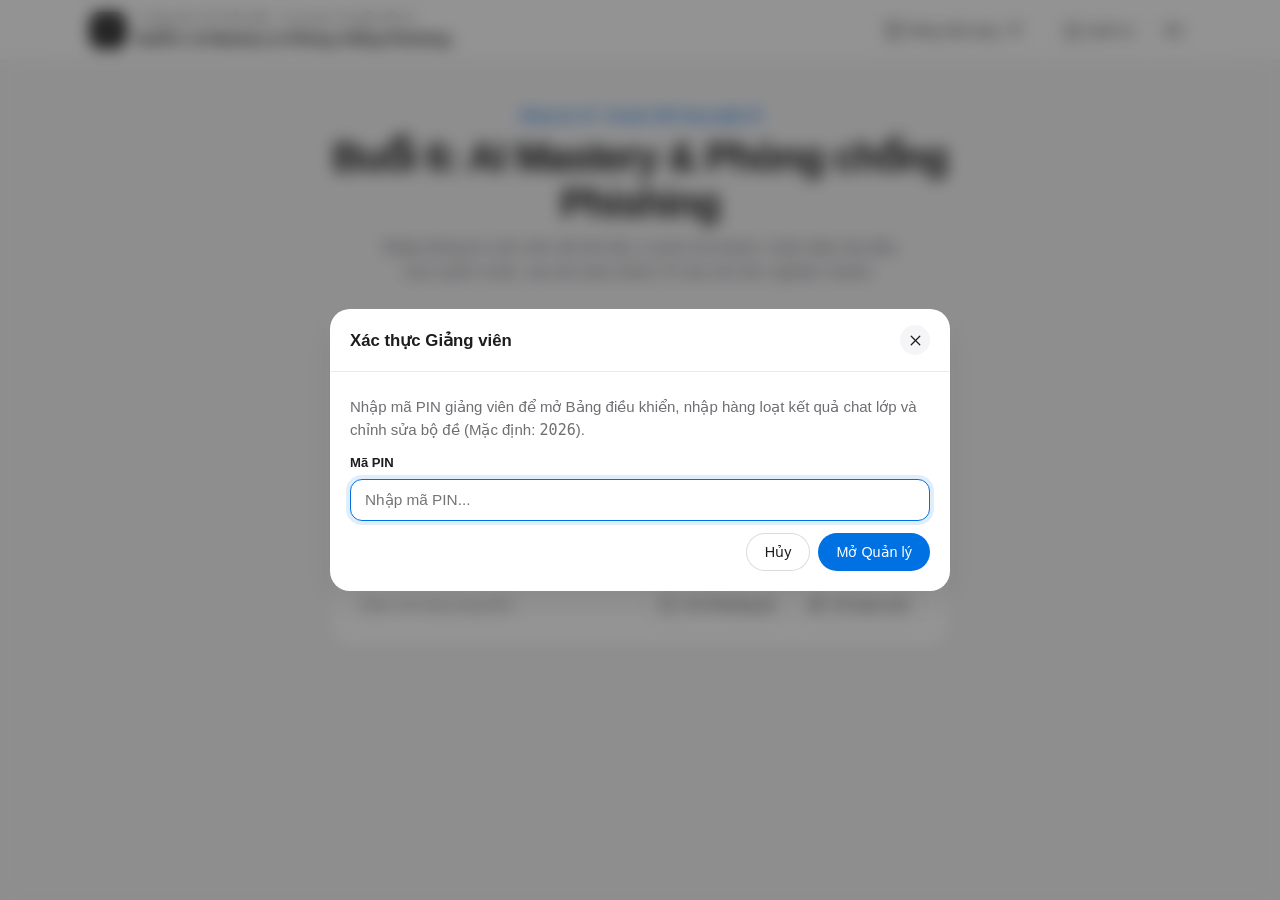
==== quanly.html @ cc9aa919 "Hide student teacher button, add private quanly.html portal, and upgrade ultra-realistic Gmail/Zalo/" ====
<!DOCTYPE html>
<html lang="vi">
<head>
  <meta charset="UTF-8" />
  <meta name="viewport" content="width=device-width, initial-scale=1.0" />
  <meta name="robots" content="noindex, nofollow" />
  <title>Cổng Giảng Viên · Quản lý Buổi 6 | TDMU</title>
  <link rel="stylesheet" href="./styles.css" />
</head>
<body>
  <canvas id="confettiCanvas" aria-hidden="true"></canvas>
  <div id="toastContainer" class="toast-container" aria-live="polite"></div>

  <!-- RED ALERT BREACH OVERLAY (Triggered on Phishing trap click) -->
  <div id="breachOverlay" class="breach-overlay hidden" role="dialog" aria-modal="true" aria-labelledby="breachRiskTitle">
    <div class="breach-modal">
      <div class="breach-safety-banner">
        <svg class="svg-icon" viewBox="0 0 24 24" fill="none" stroke="currentColor"><path d="M12 22s8-4 8-10V5l-8-3-8 3v7c0 6 8 10 8 10z"/><path d="M9 12l2 2 4-4"/></svg>
        <span>MÔ PHỎNG GIÁO DỤC AN TOÀN — KHÔNG CÓ DỮ LIỆU THẬT BỊ GỬI ĐI</span>
      </div>
      <div class="breach-header">
        <div class="breach-siren-icon">
          <svg viewBox="0 0 24 24" fill="none" stroke="currentColor" stroke-width="2" stroke-linecap="round" stroke-linejoin="round"><path d="M10.29 3.86L1.82 18a2 2 0 0 0 1.71 3h16.94a2 2 0 0 0 1.71-3L13.71 3.86a2 2 0 0 0-3.42 0z"/><line x1="12" y1="9" x2="12" y2="13"/><line x1="12" y1="17" x2="12.01" y2="17"/></svg>
        </div>
        <div>
          <div class="breach-kicker">CẢNH BÁO BẢO MẬT · PHISHING DETECTED</div>
          <h2 id="breachRiskTitle">Bạn vừa bấm vào liên kết / tệp độc hại</h2>
        </div>
      </div>

      <div class="breach-url-box">
        <span class="breach-url-label">Đích kết nối thực tế:</span>
        <code id="breachFakeUrl">http://unknown-phish.xyz</code>
      </div>

      <div class="breach-sim-terminal">
        <div class="terminal-title">Mô phỏng dữ liệu có nguy cơ bị lộ:</div>
        <ul id="breachStolenList" class="stolen-list"></ul>
      </div>

      <div class="breach-detail-box">
        <strong>Rủi ro thực tế nếu xảy ra ngoài đời</strong>
        <p id="breachRiskDetail"></p>
      </div>

      <div class="breach-footer">
        <span class="breach-score-badge">Điểm tình huống này: <strong>0đ</strong></span>
        <button type="button" class="btn btn-light-danger btn-lg" id="btnCloseBreachToAnalysis">
          <span>Xem phân tích 6 dấu hiệu A–F</span>
          <svg class="svg-icon" viewBox="0 0 24 24" fill="none" stroke="currentColor"><line x1="5" y1="12" x2="19" y2="12"/><polyline points="12 5 19 12 12 19"/></svg>
        </button>
      </div>
    </div>
  </div>

  <!-- APPLE FROSTED GLASS TOPBAR -->
  <header class="topbar">
    <div class="topbar-inner">
      <div class="brand" id="btnBrandHome" role="button" tabindex="0" title="Về trang chủ">
        <div class="brand-icon">
          <svg viewBox="0 0 24 24" fill="none" stroke="currentColor" stroke-width="1.8" stroke-linecap="round" stroke-linejoin="round" aria-hidden="true">
            <path d="M12 22s8-4 8-10V5l-8-3-8 3v7c0 6 8 10 8 10z"/>
            <path d="M9 12l2 2 4-4"/>
          </svg>
        </div>
        <div>
          <div class="brand-school" id="headerSchool">ĐH Thủ Dầu Một · Trung tâm Chuyển đổi số</div>
          <div class="brand-title" id="headerSession">Buổi 6 · AI Mastery &amp; Phishing</div>
        </div>
      </div>

      <div class="topbar-actions">
        <button type="button" class="btn-top hidden" id="btnBackHome">
          <svg class="svg-icon" viewBox="0 0 24 24" fill="none" stroke="currentColor"><path d="M3 9l9-7 9 7v11a2 2 0 0 1-2 2H5a2 2 0 0 1-2-2z"/><polyline points="9 22 9 12 15 12 15 22"/></svg>
          <span>Trang chủ</span>
        </button>
        <button type="button" class="btn-top" id="btnNavLeaderboard">
          <svg class="svg-icon" viewBox="0 0 24 24" fill="none" stroke="currentColor"><path d="M6 9H4.5a2.5 2.5 0 0 1 0-5H6"/><path d="M18 9h1.5a2.5 2.5 0 0 0 0-5H18"/><path d="M4 22h16"/><path d="M10 14.66V17c0 .55-.47.98-.97 1.21C7.85 18.75 7 20.24 7 22"/><path d="M14 14.66V17c0 .55.47.98.97 1.21C16.15 18.75 17 20.24 17 22"/><path d="M18 2H6v7a6 6 0 0 0 12 0V2Z"/></svg>
          <span>Bảng xếp hạng</span>
          <span class="pill-count" id="topLeaderboardCount">0</span>
        </button>
        <button type="button" class="btn-top" id="btnOpenTeacherGate" title="Mở xác thực Giảng viên">
          <svg class="svg-icon" viewBox="0 0 24 24" fill="none" stroke="currentColor"><rect x="3" y="11" width="18" height="11" rx="2" ry="2"/><path d="M7 11V7a5 5 0 0 1 10 0v4"/></svg>
          <span>Quản lý</span>
        </button>
        <button type="button" class="btn-top-icon" id="btnToggleMute" title="Bật / Tắt âm thanh" aria-label="Âm thanh">
          <svg id="iconSoundOn" class="svg-icon" viewBox="0 0 24 24" fill="none" stroke="currentColor"><polygon points="11 5 6 9 2 9 2 15 6 15 11 19 11 5"/><path d="M15.54 8.46a5 5 0 0 1 0 7.07"/><path d="M19.07 4.93a10 10 0 0 1 0 14.14"/></svg>
          <svg id="iconSoundOff" class="svg-icon hidden" viewBox="0 0 24 24" fill="none" stroke="currentColor"><polygon points="11 5 6 9 2 9 2 15 6 15 11 19 11 5"/><line x1="23" y1="9" x2="17" y2="15"/><line x1="17" y1="9" x2="23" y2="15"/></svg>
        </button>
      </div>
    </div>
  </header>

  <main class="main-wrap">
    <!-- VIEW 1: MINIMALIST STUDENT ENTRY -->
    <section id="view-entry" class="view-section active">
      <div class="entry-shell">
        <div class="entry-hero">
          <div class="entry-kicker" id="entryCourseBadge">Năng lực số · Chuyên đề Công nghệ số</div>
          <h1 id="entrySessionTitle">Phishing Lab &amp; Quiz Buổi 6</h1>
          <p class="entry-sub">
            Nhập thông tin sinh viên để bắt đầu 2 phần thử thách: nhận diện lừa đảo trực tuyến trước, sau đó hoàn thành 10 câu hỏi trắc nghiệm nhanh.
          </p>
          <div id="syncStatusPill" class="sync-pill hidden"></div>
        </div>

        <div class="card entry-card">
          <div class="form-row-entry">
            <div class="form-group">
              <label for="inputPlayerName">Họ và Tên <span class="req">*</span></label>
              <input type="text" id="inputPlayerName" class="input-apple" placeholder="Nguyễn Văn An" maxlength="60" autocomplete="name" />
            </div>
            <div class="form-group">
              <label for="inputPlayerMssv">Mã số sinh viên (MSSV) <span class="req">*</span></label>
              <input type="text" id="inputPlayerMssv" class="input-apple" placeholder="2224802010001" maxlength="30" />
            </div>
          </div>

          <div class="stage-preview-row">
            <div class="stage-chip">
              <span class="stage-num">1</span>
              <div>
                <strong>Phần 1 · Phishing Simulator</strong>
                <span class="muted-inline"><span id="countComboPhish">6</span> tình huống thực tế</span>
              </div>
            </div>
            <svg class="svg-icon stage-arrow" viewBox="0 0 24 24" fill="none" stroke="currentColor"><line x1="5" y1="12" x2="19" y2="12"/><polyline points="12 5 19 12 12 19"/></svg>
            <div class="stage-chip">
              <span class="stage-num">2</span>
              <div>
                <strong>Phần 2 · Quiz Nhanh</strong>
                <span class="muted-inline"><span id="countComboQuiz">10</span> câu hỏi Buổi 6</span>
              </div>
            </div>
          </div>

          <button type="button" class="btn btn-primary btn-block-xl" data-start-mode="combo" id="btnStartChallenge">
            <span>Bắt đầu thử thách (Phần 1: Phishing → Phần 2: Quiz)</span>
            <svg class="svg-icon" viewBox="0 0 24 24" fill="none" stroke="currentColor"><line x1="5" y1="12" x2="19" y2="12"/><polyline points="12 5 19 12 12 19"/></svg>
          </button>

          <div class="entry-secondary-modes">
            <span class="sec-label">Hoặc chơi riêng từng phần:</span>
            <div class="sec-btns">
              <button type="button" class="btn-ghost-pill" data-start-mode="phishing">
                <svg class="svg-icon" viewBox="0 0 24 24" fill="none" stroke="currentColor"><path d="M12 22s8-4 8-10V5l-8-3-8 3v7c0 6 8 10 8 10z"/></svg>
                <span>Chỉ Phishing (<span id="countOnlyPhish">6</span>)</span>
              </button>
              <button type="button" class="btn-ghost-pill" data-start-mode="quiz">
                <svg class="svg-icon" viewBox="0 0 24 24" fill="none" stroke="currentColor"><polygon points="13 2 3 14 12 14 11 22 21 10 12 10 13 2"/></svg>
                <span>Chỉ Quiz (<span id="countOnlyQuiz">10</span>)</span>
              </button>
            </div>
          </div>
        </div>
      </div>
    </section>

    <!-- VIEW 2: PHISHING SIMULATOR (STAGE 1) -->
    <section id="view-phishing" class="view-section">
      <div class="hud-bar card">
        <div class="hud-player">
          <span class="hud-avatar hud-avatar-dark" id="phishAvatar">A</span>
          <div>
            <div class="hud-name" id="phishPlayerLabel">Sinh viên</div>
            <div class="hud-sub" id="phishCaseTitle">Phần 1 · Phishing Simulator</div>
          </div>
        </div>
        <div class="hud-metrics">
          <div class="metric-pill">
            <span class="metric-label">Tình huống</span>
            <strong id="phishProgressLabel">1 / 6</strong>
          </div>
          <div class="metric-pill">
            <span class="metric-label">Mức độ</span>
            <strong id="phishDiffLabel">Trung bình</strong>
          </div>
          <div class="metric-pill metric-accent">
            <span class="metric-label">Điểm Phishing</span>
            <strong id="phishTotalScoreLabel">0</strong>
          </div>
        </div>
      </div>

      <div class="phish-grid">
        <div class="phish-sim-column">
          <div class="sim-hint-bar">
            <svg class="svg-icon" viewBox="0 0 24 24" fill="none" stroke="currentColor"><circle cx="12" cy="12" r="10"/><line x1="12" y1="16" x2="12" y2="12"/><line x1="12" y1="8" x2="12.01" y2="8"/></svg>
            <span>Kiểm tra kỹ người gửi, nội dung, tệp đính kèm và đường dẫn trước khi quyết định. Bấm nhầm bẫy sẽ kích hoạt cảnh báo ngay.</span>
          </div>

          <div class="sim-shell" id="phishSimShell">
            <!-- Realistic Email / Zalo / LMS rendered by JS (No URL Inspector) -->
          </div>

          <div class="phish-action-bar" id="phishActionBar">
            <button type="button" class="btn btn-safe btn-lg" id="btnPhishTrust">
              <svg class="svg-icon" viewBox="0 0 24 24" fill="none" stroke="currentColor"><path d="M22 11.08V12a10 10 0 1 1-5.93-9.14"/><polyline points="22 4 12 14.01 9 11.01"/></svg>
              <span>An toàn — Tin tưởng</span>
            </button>
            <button type="button" class="btn btn-danger btn-lg" id="btnPhishBlock">
              <svg class="svg-icon" viewBox="0 0 24 24" fill="none" stroke="currentColor"><path d="M12 22s8-4 8-10V5l-8-3-8 3v7c0 6 8 10 8 10z"/><line x1="12" y1="8" x2="12" y2="12"/><line x1="12" y1="16" x2="12.01" y2="16"/></svg>
              <span>Chặn — Báo cáo Phishing</span>
            </button>
          </div>
        </div>

        <div class="phish-analysis-column">
          <div class="card" id="phishResultPanel">
            <div class="phish-waiting-box">
              <div class="waiting-icon-circle">
                <svg viewBox="0 0 24 24" fill="none" stroke="currentColor" stroke-width="1.8" stroke-linecap="round" stroke-linejoin="round"><circle cx="11" cy="11" r="8"/><line x1="21" y1="21" x2="16.65" y2="16.65"/></svg>
              </div>
              <h3>Quan sát kỹ trước khi chọn</h3>
              <p class="muted">
                Đánh giá theo 6 dấu hiệu <strong>A–F</strong>: người gửi, độ khẩn cấp, đường dẫn, tệp đính kèm và dữ liệu được yêu cầu.
              </p>
            </div>
          </div>
        </div>
      </div>
    </section>

    <!-- VIEW 2.5: STAGE TRANSITION (PHISHING -> QUIZ) -->
    <section id="view-transition" class="view-section">
      <div class="card transition-card">
        <div class="trans-icon-badge">
          <svg viewBox="0 0 24 24" fill="none" stroke="currentColor" stroke-width="1.8" stroke-linecap="round" stroke-linejoin="round"><path d="M22 11.08V12a10 10 0 1 1-5.93-9.14"/><polyline points="22 4 12 14.01 9 11.01"/></svg>
        </div>
        <div class="entry-kicker">Hoàn thành Phần 1</div>
        <h2>Phishing Simulator hoàn tất</h2>
        <p class="muted" id="transPhishSummary">Bạn đã hoàn thành 0/6 tình huống và ghi được 0 điểm.</p>
        <div class="trans-next-box">
          <strong>Chuẩn bị sang Phần 2 · Quiz Nhanh</strong>
          <p class="muted" style="margin:4px 0 0;">Gồm <span id="transQuizCount">10</span> câu hỏi về Buổi 6. Trả lời càng nhanh, điểm thưởng tốc độ càng cao.</p>
        </div>
        <button type="button" class="btn btn-primary btn-lg" id="btnStartQuizStage">
          <span>Bắt đầu Phần 2: Quiz Nhanh</span>
          <svg class="svg-icon" viewBox="0 0 24 24" fill="none" stroke="currentColor"><line x1="5" y1="12" x2="19" y2="12"/><polyline points="12 5 19 12 12 19"/></svg>
        </button>
      </div>
    </section>

    <!-- VIEW 3: QUIZ ARENA (STAGE 2) -->
    <section id="view-quiz" class="view-section">
      <div class="hud-bar card">
        <div class="hud-player">
          <span class="hud-avatar" id="quizAvatar">A</span>
          <div>
            <div class="hud-name" id="quizPlayerLabel">Sinh viên</div>
            <div class="hud-sub" id="quizCategoryLabel">Phần 2 · Quiz Buổi 6</div>
          </div>
        </div>
        <div class="hud-metrics">
          <div class="metric-pill">
            <span class="metric-label">Câu hỏi</span>
            <strong id="quizProgressLabel">1 / 10</strong>
          </div>
          <div class="metric-pill metric-streak">
            <span class="metric-label">Chuỗi đúng</span>
            <strong id="quizStreakLabel">0</strong>
          </div>
          <div class="metric-pill metric-accent">
            <span class="metric-label">Điểm Quiz</span>
            <strong id="quizScoreLabel">0</strong>
          </div>
        </div>
      </div>

      <div class="quiz-timer-track">
        <div class="quiz-timer-fill" id="quizTimerFill"></div>
      </div>
      <div class="quiz-timer-row">
        <span id="quizTimerStatus">Đang đếm ngược... (Tối đa +50đ tốc độ)</span>
        <strong id="quizTimerSec" class="quiz-sec-badge">20s</strong>
      </div>

      <div class="card quiz-question-card">
        <h2 id="quizQuestionText" class="quiz-question-text">Nội dung câu hỏi</h2>
        <div id="quizOptionsGrid" class="quiz-options-grid"></div>

        <div id="quizFeedbackBox" class="quiz-feedback-box hidden">
          <div class="feedback-head">
            <span id="quizFeedbackTitle">Kết quả</span>
            <span id="quizFeedbackPoints" class="badge-pts">+0đ</span>
          </div>
          <p id="quizFeedbackExplain"></p>
          <div class="feedback-actions">
            <button type="button" class="btn btn-primary btn-lg" id="btnQuizNext">
              <span>Câu tiếp theo</span>
            </button>
          </div>
        </div>
      </div>
    </section>

    <!-- VIEW 4: RESULT SUMMARY (SPLIT PHISHING & QUIZ) -->
    <section id="view-result" class="view-section">
      <div class="card result-card">
        <div class="result-badge-icon" id="resultCrown">
          <svg viewBox="0 0 24 24" fill="none" stroke="currentColor" stroke-width="1.8" stroke-linecap="round" stroke-linejoin="round"><path d="M6 9H4.5a2.5 2.5 0 0 1 0-5H6"/><path d="M18 9h1.5a2.5 2.5 0 0 0 0-5H18"/><path d="M4 22h16"/><path d="M10 14.66V17c0 .55-.47.98-.97 1.21C7.85 18.75 7 20.24 7 22"/><path d="M14 14.66V17c0 .55.47.98.97 1.21C16.15 18.75 17 20.24 17 22"/><path d="M18 2H6v7a6 6 0 0 0 12 0V2Z"/></svg>
        </div>
        <div class="result-rank-title" id="resultRankTitle">Hoàn thành thử thách</div>
        <h2 id="resultPlayerHeading">Nguyễn Văn A</h2>
        <p class="muted" id="resultPlayerSub">MSSV</p>

        <div class="result-stats-grid">
          <div class="res-stat">
            <span class="res-label">Phần 1 · Phishing</span>
            <strong id="resPhishScore">0</strong>
            <small id="resPhishDetail">0/0 tình huống chuẩn</small>
          </div>
          <div class="res-stat">
            <span class="res-label">Phần 2 · Quiz</span>
            <strong id="resQuizScore">0</strong>
            <small id="resQuizDetail">0/0 câu đúng</small>
          </div>
          <div class="res-stat res-stat-total">
            <span class="res-label">Tổng điểm</span>
            <strong id="resTotalScore">0</strong>
            <small id="resDuration">0s</small>
          </div>
        </div>

        <div class="result-share-box">
          <div class="share-head">
            <strong>Gửi kết quả cho Giảng viên (Meet / Zoom)</strong>
            <span id="resCloudSyncStatus" class="sync-badge">Đã lưu nội bộ</span>
          </div>
          <code id="resCopyString" class="copy-preview-code"></code>
          <div class="share-actions">
            <button type="button" class="btn btn-primary" id="btnCopyResultLine">
              <svg class="svg-icon" viewBox="0 0 24 24" fill="none" stroke="currentColor"><rect x="9" y="9" width="13" height="13" rx="2" ry="2"/><path d="M5 15H4a2 2 0 0 1-2-2V4a2 2 0 0 1 2-2h9a2 2 0 0 1 2 2v1"/></svg>
              <span>Copy kết quả gửi lớp</span>
            </button>
            <button type="button" class="btn btn-outline hidden" id="btnRetryCloudSync">
              <span>Gửi lại BXH Online</span>
            </button>
          </div>
        </div>

        <div class="result-nav-actions">
          <button type="button" class="btn btn-primary" id="btnResultToLeaderboard">Xem Bảng xếp hạng</button>
          <button type="button" class="btn btn-outline" id="btnResultPlayAgain">Chơi lại</button>
          <button type="button" class="btn btn-outline" id="btnResultHome">Trang chủ</button>
        </div>
      </div>
    </section>

    <!-- VIEW 5: LEADERBOARD (SEPARATED ALL / PHISHING / QUIZ) -->
    <section id="view-leaderboard" class="view-section">
      <div class="card lb-header-card">
        <div>
          <h2>Bảng Xếp Hạng Lớp Học</h2>
          <p class="muted" id="lbSortSubtitle">Tách bạch điểm Phishing và Quiz · Xếp theo điểm cao nhất rồi thời gian nhanh nhất</p>
        </div>
        <div class="lb-header-actions">
          <button type="button" class="btn btn-outline hidden" id="btnRefreshCloudLb">Tải BXH Online</button>
          <button type="button" class="btn btn-outline" id="btnCelebrateWinner">Vinh danh Top 1</button>
          <button type="button" class="btn btn-primary" id="btnLbPlayEntry">Chơi lượt mới</button>
        </div>
      </div>

      <!-- Apple Segmented Filter for Leaderboard -->
      <div class="lb-filter-bar">
        <div class="segmented-control" role="tablist" aria-label="Phân loại bảng xếp hạng">
          <button type="button" class="seg-btn active" data-lb-filter="all">Tổng hợp (Cả 2 phần)</button>
          <button type="button" class="seg-btn" data-lb-filter="phishing">Phần 1: Phishing</button>
          <button type="button" class="seg-btn" data-lb-filter="quiz">Phần 2: Quiz</button>
        </div>
      </div>

      <div id="podiumGrid" class="podium-grid"></div>

      <div class="card">
        <div class="table-wrap">
          <table class="lb-table">
            <thead>
              <tr>
                <th>Hạng</th>
                <th>Họ và Tên</th>
                <th>MSSV</th>
                <th>Chế độ</th>
                <th id="thLbPhish">Phần 1 · Phishing</th>
                <th id="thLbQuiz">Phần 2 · Quiz</th>
                <th>Thời gian</th>
                <th id="thLbTotal">Tổng điểm</th>
              </tr>
            </thead>
            <tbody id="leaderboardTableBody"></tbody>
          </table>
        </div>
      </div>
    </section>

    <!-- VIEW 6: TEACHER MANAGEMENT HUB (PIN GATED) -->
    <section id="view-teacher" class="view-section">
      <div class="card teacher-top-card">
        <div>
          <span class="badge-teacher">QUẢN LÝ GIẢNG VIÊN</span>
          <h2>Điều phối Lớp học, Bảng điểm &amp; Bộ đề</h2>
        </div>
        <div class="teacher-tabs-bar">
          <button type="button" class="t-tab active" data-t-tab="import">Dán Chat Meet/Zoom</button>
          <button type="button" class="t-tab" data-t-tab="scores">Bảng điểm (<span id="tScoreCount">0</span>)</button>
          <button type="button" class="t-tab" data-t-tab="cms">Bộ đề &amp; Cài đặt</button>
        </div>
      </div>

      <div id="tpanel-import" class="t-panel active">
        <div class="card">
          <h3>Nhập hàng loạt kết quả từ Chat Google Meet / Zoom</h3>
          <p class="muted">
            Copy toàn bộ khung chat lớp học và dán vào ô bên dưới. Hệ thống tự lọc các dòng có định dạng <code>[BUOI6-KQ] Tên | MSSV | Phish: ... | Quiz: ... | Tổng: ... | ...s</code>.
          </p>
          <textarea id="bulkChatInput" class="textarea-lg" placeholder="Dán đoạn chat Meet/Zoom vào đây..."></textarea>
          <div class="t-actions-row">
            <button type="button" class="btn btn-primary btn-lg" id="btnParseBulkChat">Quét &amp; Cập nhật BXH</button>
            <button type="button" class="btn btn-outline" id="btnFillSampleChat">Chèn dữ liệu mẫu</button>
          </div>
          <div id="bulkImportReport" class="import-report hidden"></div>
        </div>
      </div>

      <div id="tpanel-scores" class="t-panel">
        <div class="card">
          <div class="section-between">
            <h3>Danh sách điểm đã ghi nhận</h3>
            <div class="header-actions">
              <button type="button" class="btn btn-primary btn-sm" id="btnExportCsv">Xuất CSV (Excel)</button>
              <button type="button" class="btn btn-danger-outline btn-sm" id="btnClearLeaderboard">Xóa toàn bộ BXH</button>
            </div>
          </div>
          <div class="table-wrap" style="margin-top:12px;">
            <table class="lb-table">
              <thead>
                <tr>
                  <th>#</th>
                  <th>Họ và Tên</th>
                  <th>MSSV</th>
                  <th>Phishing</th>
                  <th>Quiz</th>
                  <th>Tổng điểm</th>
                  <th>Thời gian</th>
                  <th>Nguồn</th>
                  <th>Xóa</th>
                </tr>
              </thead>
              <tbody id="teacherScoresTbody"></tbody>
            </table>
          </div>
        </div>
      </div>

      <div id="tpanel-cms" class="t-panel">
        <div class="card" style="margin-bottom:16px;">
          <h3>Cấu hình lớp học &amp; Đồng bộ GitHub Pages</h3>
          <form id="formTeacherSettings" class="settings-grid">
            <div class="form-group">
              <label for="setSessionTitle">Tên buổi học</label>
              <input type="text" id="setSessionTitle" class="input-std" />
            </div>
            <div class="form-group">
              <label for="setSchoolName">Đơn vị / Trường</label>
              <input type="text" id="setSchoolName" class="input-std" />
            </div>
            <div class="form-group">
              <label for="setTeacherPin">Mã PIN Giảng viên (để trống nếu tắt hỏi PIN)</label>
              <input type="text" id="setTeacherPin" class="input-std" placeholder="Mặc định: 2026" />
            </div>
            <div class="form-group">
              <label for="setEndpoint">Google Apps Script URL (BXH Online - tùy chọn)</label>
              <input type="url" id="setEndpoint" class="input-std" placeholder="https://script.google.com/macros/s/.../exec" />
            </div>
            <div class="settings-actions">
              <button type="submit" class="btn btn-primary btn-sm">Lưu cấu hình</button>
              <button type="button" class="btn btn-outline btn-sm" id="btnExportGameDataJs">Xuất game_data.js</button>
              <button type="button" class="btn btn-outline btn-sm" id="btnExportJson">Xuất JSON</button>
              <label class="btn btn-outline btn-sm file-label">
                Nhập JSON
                <input type="file" id="inputImportJson" accept=".json,application/json" hidden />
              </label>
              <button type="button" class="btn btn-danger-outline btn-sm" id="btnResetDefaults">Khôi phục bộ đề gốc</button>
            </div>
          </form>
        </div>

        <div class="cms-dual-grid">
          <div class="card">
            <div class="section-between">
              <h3>Phần 1 · Tình huống Phishing (<span id="cmsPhishCount">0</span>)</h3>
              <button type="button" class="btn btn-primary btn-sm" id="btnAddPhish">+ Thêm Phishing</button>
            </div>
            <div id="cmsPhishList" class="cms-items-list"></div>
          </div>

          <div class="card">
            <div class="section-between">
              <h3>Phần 2 · Bộ câu hỏi Quiz (<span id="cmsQuizCount">0</span>)</h3>
              <button type="button" class="btn btn-primary btn-sm" id="btnAddQuiz">+ Thêm Quiz</button>
            </div>
            <div id="cmsQuizList" class="cms-items-list"></div>
          </div>
        </div>
      </div>
    </section>
  </main>

  <!-- GENERIC MODAL (Teacher PIN Gate / CMS Editor) -->
  <div id="modalBackdrop" class="modal-backdrop hidden">
    <div class="modal-box" role="dialog" aria-modal="true" aria-labelledby="modalTitle">
      <div class="modal-head">
        <h3 id="modalTitle">Tiêu đề</h3>
        <button type="button" class="btn-close-modal" id="btnCloseModal" aria-label="Đóng">
          <svg class="svg-icon" viewBox="0 0 24 24" fill="none" stroke="currentColor"><line x1="18" y1="6" x2="6" y2="18"/><line x1="6" y1="6" x2="18" y2="18"/></svg>
        </button>
      </div>
      <div id="modalContent" class="modal-content"></div>
    </div>
  </div>

  <script>window.__TEACHER_PORTAL__ = true;</script>
  <script src="./game_data.js"></script>
  <script src="./app.js"></script>
</body>
</html>
---- styles.css ----
/* ==========================================================================
   Buổi 6: Phishing Lab & Quiz — Apple Minimalist Edition
   Light Canvas (#F5F5F7) · Pure Surfaces (#FFFFFF) · Apple Blue (#0071E3)
   ========================================================================== */

:root {
  --bg: #F5F5F7;
  --surface: #FFFFFF;
  --surface-alt: #F9F9FB;
  --ink: #1D1D1F;
  --muted: #6E6E73;
  --line: rgba(0, 0, 0, 0.08);
  --line-strong: rgba(0, 0, 0, 0.14);

  --accent: #0071E3;
  --accent-hover: #0077ED;
  --accent-soft: #EBF5FF;

  --green: #1D9A32;
  --green-soft: #EAFBF0;
  --red: #FF3B30;
  --red-dark: #D70015;
  --red-soft: #FFECEB;
  --amber: #FF9500;
  --amber-soft: #FFF6E5;

  --radius: 20px;
  --radius-md: 14px;
  --radius-sm: 10px;
  --shadow-xs: 0 1px 3px rgba(0, 0, 0, 0.04);
  --shadow-sm: 0 4px 20px rgba(0, 0, 0, 0.04);
  --shadow-md: 0 12px 32px rgba(0, 0, 0, 0.08);

  --font: -apple-system, BlinkMacSystemFont, "SF Pro Display", "SF Pro Text", "Segoe UI", Roboto, "Helvetica Neue", Arial, sans-serif;
  --mono: "SF Mono", SFMono-Regular, ui-monospace, Menlo, Consolas, monospace;
}

*, *::before, *::after {
  box-sizing: border-box;
}

body {
  margin: 0;
  font-family: var(--font);
  background: var(--bg);
  color: var(--ink);
  line-height: 1.5;
  -webkit-font-smoothing: antialiased;
  -moz-osx-font-smoothing: grayscale;
}

.hidden { display: none !important; }
.muted { color: var(--muted); margin: 4px 0 12px; font-size: 0.94rem; }
.muted-inline { display: block; font-size: 0.8rem; color: var(--muted); font-weight: 400; }

.svg-icon {
  width: 17px;
  height: 17px;
  stroke-width: 1.75;
  stroke-linecap: round;
  stroke-linejoin: round;
  flex-shrink: 0;
}

#confettiCanvas {
  position: fixed;
  inset: 0;
  width: 100vw;
  height: 100vh;
  pointer-events: none;
  z-index: 9999;
}

.toast-container {
  position: fixed;
  bottom: 20px;
  right: 20px;
  z-index: 9500;
  display: flex;
  flex-direction: column;
  gap: 8px;
  max-width: min(360px, 92vw);
}

.toast {
  background: rgba(29, 29, 31, 0.92);
  backdrop-filter: blur(12px);
  color: #FFFFFF;
  padding: 11px 16px;
  border-radius: 12px;
  font-size: 0.88rem;
  font-weight: 500;
  box-shadow: var(--shadow-md);
  animation: toastIn 0.18s ease-out;
}
.toast.toast-success { border-left: 3px solid #34C759; }
.toast.toast-warning { border-left: 3px solid var(--amber); }
.toast.toast-error { border-left: 3px solid var(--red); }

@keyframes toastIn {
  from { transform: translateY(10px); opacity: 0; }
  to { transform: translateY(0); opacity: 1; }
}

/* ==========================================================================
   APPLE FROSTED GLASS TOPBAR
   ========================================================================== */
.topbar {
  position: sticky;
  top: 0;
  z-index: 500;
  background: rgba(255, 255, 255, 0.82);
  backdrop-filter: saturate(180%) blur(20px);
  -webkit-backdrop-filter: saturate(180%) blur(20px);
  border-bottom: 1px solid var(--line);
}

.topbar-inner {
  max-width: 1140px;
  margin: 0 auto;
  padding: 10px 20px;
  display: flex;
  align-items: center;
  justify-content: space-between;
  gap: 12px;
  flex-wrap: wrap;
}

.brand {
  display: flex;
  align-items: center;
  gap: 11px;
  cursor: pointer;
}

.brand-icon {
  width: 36px;
  height: 36px;
  border-radius: 10px;
  background: var(--ink);
  color: #FFFFFF;
  display: grid;
  place-items: center;
}
.brand-icon svg { width: 20px; height: 20px; }

.brand-school {
  font-size: 0.72rem;
  color: var(--muted);
  font-weight: 500;
  letter-spacing: 0.01em;
}

.brand-title {
  font-size: 0.96rem;
  font-weight: 600;
  color: var(--ink);
  letter-spacing: -0.01em;
}

.topbar-actions {
  display: flex;
  align-items: center;
  gap: 8px;
}

.btn-top, .btn-top-icon {
  border: 1px solid var(--line);
  background: rgba(255, 255, 255, 0.85);
  color: var(--ink);
  border-radius: 999px;
  padding: 7px 14px;
  font-family: inherit;
  font-size: 0.83rem;
  font-weight: 500;
  cursor: pointer;
  display: inline-flex;
  align-items: center;
  gap: 6px;
  transition: background 0.15s, border-color 0.15s, transform 0.12s;
}
.btn-top-icon {
  padding: 7px;
  width: 34px;
  height: 34px;
  justify-content: center;
}
.btn-top:hover, .btn-top-icon:hover {
  background: #FFFFFF;
  border-color: var(--line-strong);
}

.btn-top-teacher {
  color: var(--muted);
}
.btn-top-teacher:hover {
  color: var(--ink);
}

.pill-count {
  background: var(--bg);
  color: var(--ink);
  padding: 1px 7px;
  border-radius: 999px;
  font-size: 0.75rem;
  font-weight: 600;
  font-variant-numeric: tabular-nums;
}

/* ==========================================================================
   LAYOUT & CORE SURFACES
   ========================================================================== */
.main-wrap {
  max-width: 1140px;
  margin: 0 auto;
  padding: 28px 20px 64px;
}

.view-section { display: none; }
.view-section.active { display: block; animation: fadeIn 0.22s ease-out; }

@keyframes fadeIn {
  from { opacity: 0; transform: translateY(6px); }
  to { opacity: 1; transform: translateY(0); }
}

.card {
  background: var(--surface);
  border: 1px solid var(--line);
  border-radius: var(--radius);
  padding: 24px;
  box-shadow: var(--shadow-sm);
}

/* Buttons */
.btn {
  border: none;
  border-radius: 999px;
  padding: 10px 18px;
  font-family: inherit;
  font-size: 0.9rem;
  font-weight: 500;
  cursor: pointer;
  display: inline-flex;
  align-items: center;
  justify-content: center;
  gap: 8px;
  transition: all 0.15s ease;
}
.btn:disabled { opacity: 0.45; cursor: not-allowed; }
.btn-lg { padding: 12px 22px; font-size: 0.95rem; }
.btn-sm { padding: 7px 14px; font-size: 0.82rem; }
.btn-xs { padding: 5px 10px; font-size: 0.76rem; }

.btn-primary {
  background: var(--accent);
  color: #FFFFFF;
}
.btn-primary:hover:not(:disabled) {
  background: var(--accent-hover);
  transform: translateY(-1px);
}

.btn-safe {
  background: var(--green);
  color: #FFFFFF;
}
.btn-safe:hover:not(:disabled) {
  filter: brightness(1.05);
  transform: translateY(-1px);
}

.btn-danger {
  background: var(--red);
  color: #FFFFFF;
}
.btn-danger:hover:not(:disabled) {
  background: var(--red-dark);
  transform: translateY(-1px);
}

.btn-outline {
  background: var(--surface);
  color: var(--ink);
  border: 1px solid var(--line-strong);
}
.btn-outline:hover:not(:disabled) {
  background: var(--bg);
}

.btn-danger-outline {
  background: var(--surface);
  color: var(--red);
  border: 1px solid rgba(255, 59, 48, 0.35);
}
.btn-danger-outline:hover:not(:disabled) {
  background: var(--red-soft);
}

.btn-light-danger {
  background: #FFFFFF;
  color: var(--red-dark);
  font-weight: 600;
}
.btn-light-danger:hover { background: var(--red-soft); }

.btn-block-xl {
  width: 100%;
  padding: 15px 24px;
  font-size: 1rem;
  font-weight: 600;
  border-radius: var(--radius-md);
}

/* ==========================================================================
   VIEW 1: MINIMALIST STUDENT ENTRY
   ========================================================================== */
.entry-shell {
  max-width: 620px;
  margin: 14px auto 0;
}

.entry-hero {
  text-align: center;
  margin-bottom: 24px;
}

.entry-kicker {
  display: inline-block;
  font-size: 0.78rem;
  font-weight: 600;
  color: var(--accent);
  letter-spacing: 0.02em;
  margin-bottom: 8px;
}

.entry-hero h1 {
  margin: 0 0 10px;
  font-size: clamp(1.8rem, 3.6vw, 2.5rem);
  font-weight: 700;
  letter-spacing: -0.03em;
  line-height: 1.15;
  color: var(--ink);
}

.entry-sub {
  margin: 0 auto;
  max-width: 520px;
  color: var(--muted);
  font-size: 0.98rem;
  line-height: 1.55;
}

.sync-pill {
  display: inline-flex;
  align-items: center;
  gap: 6px;
  margin-top: 12px;
  padding: 4px 12px;
  border-radius: 999px;
  background: var(--green-soft);
  color: var(--green);
  font-size: 0.78rem;
  font-weight: 600;
}

.entry-card {
  padding: 28px;
}

.form-row-entry {
  display: grid;
  grid-template-columns: 1.25fr 1fr;
  gap: 14px;
  margin-bottom: 18px;
}

.form-group { margin-bottom: 12px; }
.form-row-entry .form-group { margin-bottom: 0; }
.form-group label {
  display: block;
  font-size: 0.82rem;
  font-weight: 600;
  color: var(--ink);
  margin-bottom: 6px;
}
.req { color: var(--red); }

.input-apple, .input-std, .textarea-lg, .textarea-std, .select-std {
  width: 100%;
  padding: 11px 14px;
  border: 1px solid var(--line-strong);
  border-radius: 12px;
  font-family: inherit;
  font-size: 0.96rem;
  background: var(--surface-alt);
  color: var(--ink);
  transition: border-color 0.15s, background 0.15s, box-shadow 0.15s;
}
.input-apple:focus, .input-std:focus, .textarea-lg:focus, .textarea-std:focus, .select-std:focus {
  outline: none;
  background: #FFFFFF;
  border-color: var(--accent);
  box-shadow: 0 0 0 4px rgba(0, 113, 227, 0.12);
}

.input-error {
  border-color: var(--red) !important;
  background: #FFF9F9 !important;
  box-shadow: 0 0 0 4px rgba(255, 59, 48, 0.12) !important;
  animation: shakeInput 0.28s ease;
}

@keyframes shakeInput {
  0%, 100% { transform: translateX(0); }
  25% { transform: translateX(-5px); }
  75% { transform: translateX(5px); }
}

.stage-preview-row {
  display: flex;
  align-items: center;
  justify-content: space-between;
  gap: 10px;
  background: var(--bg);
  padding: 12px 14px;
  border-radius: var(--radius-md);
  margin-bottom: 18px;
}

.stage-chip {
  display: flex;
  align-items: center;
  gap: 10px;
  font-size: 0.86rem;
}
.stage-chip strong {
  display: block;
  font-weight: 600;
  color: var(--ink);
}
.stage-num {
  width: 26px;
  height: 26px;
  border-radius: 50%;
  background: #FFFFFF;
  border: 1px solid var(--line);
  display: grid;
  place-items: center;
  font-size: 0.78rem;
  font-weight: 700;
  color: var(--ink);
  flex-shrink: 0;
}
.stage-arrow {
  color: var(--muted);
}

.entry-secondary-modes {
  margin-top: 18px;
  padding-top: 16px;
  border-top: 1px solid var(--line);
  display: flex;
  align-items: center;
  justify-content: space-between;
  gap: 10px;
  flex-wrap: wrap;
}
.sec-label {
  font-size: 0.8rem;
  color: var(--muted);
}
.sec-btns {
  display: flex;
  gap: 8px;
  flex-wrap: wrap;
}
.btn-ghost-pill {
  border: 1px solid var(--line);
  background: transparent;
  color: var(--ink);
  border-radius: 999px;
  padding: 6px 12px;
  font-family: inherit;
  font-size: 0.8rem;
  font-weight: 500;
  cursor: pointer;
  display: inline-flex;
  align-items: center;
  gap: 6px;
  transition: background 0.15s;
}
.btn-ghost-pill:hover {
  background: var(--bg);
}

/* ==========================================================================
   HUD BAR (SHARED BY PHISHING & QUIZ)
   ========================================================================== */
.hud-bar {
  display: flex;
  align-items: center;
  justify-content: space-between;
  gap: 12px;
  flex-wrap: wrap;
  padding: 14px 20px;
  margin-bottom: 16px;
  border-radius: var(--radius-md);
}

.hud-player { display: flex; align-items: center; gap: 12px; }
.hud-avatar {
  width: 38px;
  height: 38px;
  border-radius: 50%;
  background: var(--accent);
  color: #FFFFFF;
  font-weight: 600;
  font-size: 1rem;
  display: grid;
  place-items: center;
}
.hud-avatar-dark { background: var(--ink); }
.hud-name { font-weight: 600; font-size: 0.96rem; }
.hud-sub { font-size: 0.8rem; color: var(--muted); }

.hud-metrics { display: flex; gap: 8px; flex-wrap: wrap; }
.metric-pill {
  background: var(--bg);
  padding: 6px 14px;
  border-radius: 12px;
  text-align: center;
  min-width: 82px;
}
.metric-label {
  display: block;
  font-size: 0.68rem;
  font-weight: 600;
  color: var(--muted);
  letter-spacing: 0.02em;
}
.metric-pill strong {
  font-size: 0.98rem;
  font-weight: 700;
  font-variant-numeric: tabular-nums;
}
.metric-accent { background: var(--accent-soft); }
.metric-accent strong { color: var(--accent); }
.metric-streak { background: var(--amber-soft); }
.metric-streak strong { color: #B45309; }

/* ==========================================================================
   VIEW 2: PHISHING SIMULATOR (NO LINK INSPECTOR)
   ========================================================================== */
.phish-grid {
  display: grid;
  grid-template-columns: 1.32fr 1fr;
  gap: 18px;
  align-items: start;
}

.sim-hint-bar {
  background: var(--surface);
  border: 1px solid var(--line);
  color: var(--muted);
  padding: 10px 14px;
  border-radius: 12px;
  font-size: 0.83rem;
  font-weight: 500;
  margin-bottom: 12px;
  display: flex;
  align-items: center;
  gap: 8px;
}
.sim-hint-bar .svg-icon { color: var(--accent); }

.sim-shell {
  border-radius: var(--radius);
  overflow: hidden;
  border: 1px solid var(--line-strong);
  background: #FFFFFF;
  box-shadow: var(--shadow-sm);
}

/* --- GMAIL AUTHENTIC SKIN --- */
.sim-gmail-top {
  background: #F6F8FC;
  border-bottom: 1px solid #E1E5EA;
  padding: 10px 16px;
  display: flex;
  align-items: center;
  justify-content: space-between;
  gap: 12px;
}
.sim-gmail-brand {
  display: flex;
  align-items: center;
  gap: 8px;
  font-weight: 600;
  font-size: 0.92rem;
  color: #444746;
}
.sim-gmail-search {
  flex: 1;
  max-width: 340px;
  background: #EAF1FB;
  border-radius: 999px;
  padding: 6px 14px;
  display: flex;
  align-items: center;
  gap: 8px;
  font-size: 0.8rem;
  color: #5F6368;
}
.sim-gmail-toolbar {
  background: #FFFFFF;
  border-bottom: 1px solid #EDEFF2;
  padding: 8px 16px;
  display: flex;
  align-items: center;
  justify-content: space-between;
  color: #444746;
}
.sim-gmail-tools {
  display: flex;
  align-items: center;
  gap: 14px;
}
.sim-gmail-tool-ic {
  width: 17px;
  height: 17px;
  opacity: 0.78;
}
.sim-gmail-head {
  padding: 18px 22px 12px;
  background: #FFFFFF;
}
.sim-gmail-subject-row {
  display: flex;
  align-items: center;
  flex-wrap: wrap;
  gap: 10px;
  margin-bottom: 16px;
}
.sim-subject {
  margin: 0;
  font-size: 1.15rem;
  font-weight: 500;
  letter-spacing: -0.01em;
  color: #1F1F1F;
}
.sim-gmail-inbox-tag {
  display: inline-flex;
  align-items: center;
  gap: 4px;
  font-size: 0.72rem;
  font-weight: 500;
  color: #444746;
  background: #E8EAED;
  padding: 2px 8px;
  border-radius: 4px;
}
.sim-sender {
  display: flex;
  align-items: flex-start;
  justify-content: space-between;
  gap: 12px;
  flex-wrap: wrap;
}
.sim-sender-left { display: flex; align-items: center; gap: 12px; }
.sim-ava {
  width: 38px;
  height: 38px;
  border-radius: 50%;
  background: #1A73E8;
  color: #FFFFFF;
  display: grid;
  place-items: center;
  font-weight: 600;
  font-size: 0.95rem;
  flex-shrink: 0;
}
.sim-gmail-sender-name {
  font-weight: 700;
  font-size: 0.92rem;
  color: #1F1F1F;
}
.sim-addr {
  font-size: 0.8rem;
  color: #5F6368;
  font-family: var(--mono);
}
.sim-gmail-to {
  font-size: 0.76rem;
  color: #5F6368;
  margin-top: 2px;
}
.sim-gmail-meta-right {
  display: flex;
  align-items: center;
  gap: 10px;
  font-size: 0.78rem;
  color: #5F6368;
}
.sim-gmail-signature {
  margin-top: 18px;
  padding-top: 12px;
  border-top: 1px solid #EDEFF2;
  font-size: 0.78rem;
  color: #5F6368;
  line-height: 1.5;
}

/* Gmail Attachment Card */
.sim-gmail-attach-wrap {
  padding: 4px 22px 20px 72px;
}
.sim-gmail-attach-card {
  display: inline-flex;
  align-items: center;
  gap: 12px;
  padding: 10px 14px;
  border-radius: 10px;
  border: 1px solid #DADCE0;
  background: #F8F9FA;
  color: #1F1F1F;
  cursor: pointer;
  transition: background 0.14s, border-color 0.14s, box-shadow 0.14s;
  text-align: left;
}
.sim-gmail-attach-card:hover {
  background: #F1F3F4;
  border-color: #BDC1C6;
  box-shadow: 0 1px 3px rgba(0, 0, 0, 0.08);
}
.sim-attach-badge {
  width: 34px;
  height: 38px;
  border-radius: 6px;
  background: #137333;
  color: #FFFFFF;
  display: grid;
  place-items: center;
  font-size: 0.7rem;
  font-weight: 800;
  letter-spacing: 0.03em;
  flex-shrink: 0;
}
.sim-attach-badge.is-pdf { background: #C5221F; }
.sim-attach-badge.is-doc { background: #1A73E8; }
.sim-attach-meta {
  display: flex;
  flex-direction: column;
  gap: 2px;
}
.sim-attach-name {
  font-family: var(--mono);
  font-size: 0.82rem;
  font-weight: 600;
  color: #1F1F1F;
}
.sim-attach-size {
  font-size: 0.72rem;
  color: #5F6368;
}

/* --- ZALO AUTHENTIC CHAT SKIN --- */
.sim-zalo-head {
  background: #FFFFFF;
  color: #081C36;
  padding: 11px 16px;
  border-bottom: 1px solid #DCE4EE;
  display: flex;
  align-items: center;
  justify-content: space-between;
  gap: 10px;
}
.sim-zalo-user {
  display: flex;
  align-items: center;
  gap: 10px;
  min-width: 0;
}
.sim-zalo-ava {
  width: 40px;
  height: 40px;
  border-radius: 50%;
  background: linear-gradient(135deg, #0068FF, #3898FF);
  color: #FFFFFF;
  display: grid;
  place-items: center;
  font-weight: 700;
  font-size: 0.96rem;
  flex-shrink: 0;
}
.sim-zalo-name-row {
  display: flex;
  align-items: center;
  gap: 6px;
  font-weight: 700;
  font-size: 0.95rem;
  color: #081C36;
}
.sim-zalo-oa-badge {
  display: inline-flex;
  align-items: center;
  justify-content: center;
  width: 17px;
  height: 17px;
  border-radius: 50%;
  background: #F59E0B;
  color: #FFFFFF;
  flex-shrink: 0;
}
.sim-zalo-sub {
  font-size: 0.76rem;
  color: #6B7A90;
}
.sim-zalo-actions {
  display: flex;
  align-items: center;
  gap: 12px;
  color: #4A5A70;
}
.sim-zalo-stranger-bar {
  background: #FFF9E6;
  border-bottom: 1px solid #F3E2A9;
  padding: 8px 16px;
  font-size: 0.78rem;
  color: #7A5400;
  display: flex;
  align-items: center;
  gap: 8px;
}
.sim-zalo-wrap {
  background: #E2E9F3;
  padding: 18px 18px 22px;
}
.sim-zalo-date-pill {
  display: table;
  margin: 0 auto 14px;
  background: rgba(8, 28, 54, 0.22);
  color: #FFFFFF;
  font-size: 0.72rem;
  font-weight: 500;
  padding: 3px 12px;
  border-radius: 999px;
}
.sim-zalo-row {
  display: flex;
  align-items: flex-start;
  gap: 8px;
  max-width: 92%;
}
.sim-zalo-bubble {
  position: relative;
  background: #FFFFFF;
  border-radius: 12px;
  border-top-left-radius: 3px;
  padding: 13px 16px 11px;
  box-shadow: 0 1px 2px rgba(8, 28, 54, 0.1);
}
.sim-zalo-time {
  font-size: 0.72rem;
  color: #7589A3;
  margin-top: 8px;
}

/* --- CHROME / SAFARI BROWSER PORTAL SKIN (LMS) --- */
.sim-browser-top {
  background: #DEE1E6;
  padding: 8px 12px 0;
  display: flex;
  align-items: flex-end;
  justify-content: space-between;
  gap: 10px;
}
.sim-browser-left {
  display: flex;
  align-items: center;
  gap: 10px;
}
.dots { display: flex; gap: 6px; padding-bottom: 8px; }
.dots span { width: 10px; height: 10px; border-radius: 50%; }
.dots span:nth-child(1) { background: #FF5F56; }
.dots span:nth-child(2) { background: #FFBD2E; }
.dots span:nth-child(3) { background: #27C93F; }
.sim-browser-tab {
  background: #FFFFFF;
  color: #1F1F1F;
  font-size: 0.78rem;
  font-weight: 600;
  padding: 7px 14px;
  border-radius: 8px 8px 0 0;
  display: flex;
  align-items: center;
  gap: 7px;
  max-width: 280px;
  white-space: nowrap;
  overflow: hidden;
  text-overflow: ellipsis;
}
.sim-browser-bar {
  background: #FFFFFF;
  padding: 7px 14px;
  border-bottom: 1px solid #E1E3E6;
  display: flex;
  align-items: center;
  gap: 10px;
}
.sim-browser-nav-btns {
  display: flex;
  align-items: center;
  gap: 8px;
  color: #5F6368;
}
.sim-browser-omnibox {
  flex: 1;
  background: #F1F3F4;
  border-radius: 999px;
  padding: 5px 12px;
  display: flex;
  align-items: center;
  gap: 7px;
  font-family: var(--mono);
  font-size: 0.79rem;
  color: #202124;
  overflow: hidden;
  text-overflow: ellipsis;
  white-space: nowrap;
}
.sim-portal-banner {
  background: linear-gradient(90deg, #0B3B8C, #1559C4);
  color: #FFFFFF;
  padding: 12px 20px;
  display: flex;
  align-items: center;
  justify-content: space-between;
  gap: 10px;
}
.sim-portal-card {
  margin: 16px 20px 8px;
  padding: 14px 16px;
  border-radius: 10px;
  background: #F8FAFC;
  border: 1px solid #E2E8F0;
}

.sim-gmail-body {
  padding-left: 72px;
}

.sim-body {
  padding: 18px 22px;
  font-size: 0.95rem;
  line-height: 1.65;
  color: var(--ink);
}
.sim-body a {
  color: var(--accent);
  font-weight: 500;
  text-decoration: underline;
  cursor: pointer;
}
.sim-body a.sim-cta-btn {
  display: inline-block;
  margin-top: 6px;
  padding: 10px 18px;
  border-radius: 10px;
  background: var(--accent);
  color: #FFFFFF;
  text-decoration: none;
  font-weight: 600;
  font-size: 0.88rem;
}
.sim-body a.sim-cta-btn:hover { background: var(--accent-hover); }

.sim-attachment-bar {
  margin: 0 20px 20px;
  padding: 10px 14px;
  border-radius: 10px;
  border: 1px solid var(--line-strong);
  background: var(--surface-alt);
  color: var(--ink);
  font-family: var(--mono);
  font-size: 0.83rem;
  font-weight: 500;
  display: inline-flex;
  align-items: center;
  gap: 8px;
  cursor: pointer;
  transition: background 0.14s;
}
.sim-attachment-bar:hover { background: var(--bg); }

.phish-action-bar {
  display: grid;
  grid-template-columns: 1fr 1fr;
  gap: 10px;
  margin-top: 14px;
}

.phish-waiting-box {
  text-align: center;
  padding: 24px 12px;
}
.waiting-icon-circle {
  width: 48px;
  height: 48px;
  border-radius: 50%;
  background: var(--bg);
  color: var(--muted);
  display: grid;
  place-items: center;
  margin: 0 auto 12px;
}
.waiting-icon-circle svg { width: 22px; height: 22px; }
.phish-waiting-box h3 { margin: 0 0 6px; font-size: 1.02rem; }

.verdict-box {
  padding: 13px 16px;
  border-radius: 12px;
  font-weight: 600;
  font-size: 0.92rem;
  margin-bottom: 14px;
}
.verdict-good { background: var(--green-soft); color: #14532D; border: 1px solid rgba(29, 154, 50, 0.25); }
.verdict-bad { background: var(--red-soft); color: #7F1D1D; border: 1px solid rgba(255, 59, 48, 0.25); }
.verdict-warn { background: var(--amber-soft); color: #78350F; border: 1px solid rgba(255, 149, 0, 0.25); }

.signs-list { display: flex; flex-direction: column; gap: 7px; }
.sign-item {
  display: flex;
  gap: 10px;
  padding: 9px 11px;
  border-radius: 10px;
  background: var(--surface-alt);
  border: 1px solid var(--line);
  font-size: 0.86rem;
}
.sign-key {
  width: 24px;
  height: 24px;
  border-radius: 6px;
  background: var(--ink);
  color: #FFFFFF;
  font-weight: 600;
  font-size: 0.78rem;
  display: grid;
  place-items: center;
  flex-shrink: 0;
}
.takeaway-box {
  margin-top: 12px;
  padding: 11px 14px;
  border-radius: 10px;
  background: var(--accent-soft);
  font-size: 0.88rem;
  color: #004999;
}

/* ==========================================================================
   RED ALERT BREACH OVERLAY (KEPT INTENSE FOR SIMULATION IMPACT)
   ========================================================================== */
.breach-overlay {
  position: fixed;
  inset: 0;
  z-index: 8000;
  background: rgba(127, 29, 29, 0.9);
  backdrop-filter: blur(8px);
  display: grid;
  place-items: center;
  padding: 16px;
  animation: flashRedBg 0.7s infinite alternate;
}
@keyframes flashRedBg {
  from { background: rgba(127, 29, 29, 0.9); }
  to { background: rgba(185, 28, 28, 0.95); }
}

.breach-modal {
  width: min(660px, 96vw);
  max-height: 92vh;
  overflow-y: auto;
  background: #141416;
  color: #F5F5F7;
  border: 2px solid var(--red);
  border-radius: 20px;
  padding: 24px;
  box-shadow: 0 24px 60px rgba(0, 0, 0, 0.55);
  animation: breachShake 0.42s ease-in-out;
}
@keyframes breachShake {
  0%, 100% { transform: translateX(0); }
  20% { transform: translateX(-8px); }
  40% { transform: translateX(8px); }
  60% { transform: translateX(-5px); }
  80% { transform: translateX(5px); }
}

.breach-safety-banner {
  background: rgba(52, 199, 89, 0.14);
  border: 1px solid rgba(52, 199, 89, 0.4);
  color: #A7F3D0;
  padding: 8px 12px;
  border-radius: 10px;
  font-size: 0.78rem;
  font-weight: 600;
  display: flex;
  align-items: center;
  justify-content: center;
  gap: 8px;
  margin-bottom: 16px;
}

.breach-header { display: flex; align-items: center; gap: 14px; margin-bottom: 14px; }
.breach-siren-icon {
  width: 46px;
  height: 46px;
  border-radius: 12px;
  background: rgba(255, 59, 48, 0.2);
  color: #FF6961;
  display: grid;
  place-items: center;
  flex-shrink: 0;
}
.breach-siren-icon svg { width: 24px; height: 24px; }
.breach-kicker { color: #FF6961; font-size: 0.75rem; font-weight: 700; letter-spacing: 0.04em; }
.breach-header h2 { margin: 2px 0 0; font-size: 1.28rem; color: #FFFFFF; }

.breach-url-box {
  background: rgba(255, 255, 255, 0.06);
  border: 1px solid rgba(255, 255, 255, 0.12);
  border-radius: 12px;
  padding: 10px 14px;
  margin-bottom: 12px;
}
.breach-url-label { display: block; font-size: 0.76rem; color: #A1A1A6; margin-bottom: 4px; }
.breach-url-box code {
  color: #FFD60A;
  font-family: var(--mono);
  font-size: 0.86rem;
  word-break: break-all;
}

.breach-sim-terminal {
  background: #000000;
  border: 1px solid rgba(255, 255, 255, 0.12);
  border-radius: 12px;
  padding: 12px 14px;
  font-family: var(--mono);
  margin-bottom: 12px;
}
.terminal-title { color: #FF6961; font-size: 0.78rem; font-weight: 600; margin-bottom: 6px; }
.stolen-list { margin: 0; padding-left: 18px; color: #FCA5A5; font-size: 0.82rem; line-height: 1.6; }

.breach-detail-box {
  background: rgba(255, 255, 255, 0.06);
  border-radius: 12px;
  padding: 12px 14px;
  font-size: 0.9rem;
  margin-bottom: 18px;
}
.breach-detail-box p { margin: 6px 0 0; color: #E5E5EA; }

.breach-footer {
  display: flex;
  align-items: center;
  justify-content: space-between;
  gap: 12px;
  flex-wrap: wrap;
}
.breach-score-badge { font-size: 0.88rem; color: #FCA5A5; }

/* ==========================================================================
   STAGE TRANSITION (PHISHING -> QUIZ)
   ========================================================================== */
.transition-card {
  max-width: 540px;
  margin: 24px auto;
  text-align: center;
  padding: 36px 28px;
}
.trans-icon-badge {
  width: 56px;
  height: 56px;
  border-radius: 50%;
  background: var(--green-soft);
  color: var(--green);
  display: grid;
  place-items: center;
  margin: 0 auto 14px;
}
.trans-icon-badge svg { width: 28px; height: 28px; }
.transition-card h2 {
  margin: 0 0 8px;
  font-size: 1.5rem;
  letter-spacing: -0.02em;
}
.trans-next-box {
  background: var(--bg);
  border-radius: var(--radius-md);
  padding: 14px 18px;
  margin: 18px 0 22px;
  text-align: left;
}

/* ==========================================================================
   VIEW 3: QUIZ ARENA
   ========================================================================== */
.quiz-timer-track {
  height: 6px;
  background: rgba(0, 0, 0, 0.08);
  border-radius: 999px;
  overflow: hidden;
  margin-bottom: 8px;
}
.quiz-timer-fill {
  height: 100%;
  width: 100%;
  background: var(--accent);
  border-radius: 999px;
  transition: width 0.1s linear, background-color 0.2s;
}
.quiz-timer-fill.low { background: var(--red); }

.quiz-timer-row {
  display: flex;
  justify-content: space-between;
  align-items: center;
  margin-bottom: 14px;
  font-size: 0.85rem;
  color: var(--muted);
}
.quiz-sec-badge {
  font-family: var(--mono);
  font-size: 0.92rem;
  color: var(--ink);
  font-variant-numeric: tabular-nums;
}
.quiz-sec-badge.low { color: var(--red); }

.quiz-question-card { padding: 28px; }
.quiz-question-text {
  margin: 0 0 22px;
  font-size: clamp(1.15rem, 2.2vw, 1.45rem);
  font-weight: 600;
  letter-spacing: -0.015em;
  line-height: 1.4;
}

.quiz-options-grid {
  display: grid;
  grid-template-columns: 1fr 1fr;
  gap: 12px;
}

.quiz-opt-btn {
  display: flex;
  align-items: center;
  gap: 12px;
  text-align: left;
  padding: 15px 16px;
  border-radius: var(--radius-md);
  border: 1px solid var(--line-strong);
  background: var(--surface);
  font-family: inherit;
  font-size: 0.95rem;
  font-weight: 500;
  color: var(--ink);
  cursor: pointer;
  transition: all 0.14s ease;
}
.quiz-opt-btn:hover:not(:disabled) {
  border-color: var(--accent);
  background: var(--accent-soft);
}
.quiz-opt-btn:disabled { cursor: default; }

.opt-letter {
  width: 30px;
  height: 30px;
  border-radius: 8px;
  background: var(--bg);
  color: var(--ink);
  display: grid;
  place-items: center;
  font-weight: 600;
  font-size: 0.84rem;
  flex-shrink: 0;
}

.quiz-opt-btn.opt-correct {
  background: var(--green-soft);
  border-color: var(--green);
  color: #14532D;
}
.quiz-opt-btn.opt-correct .opt-letter { background: var(--green); color: #FFFFFF; }
.quiz-opt-btn.opt-wrong {
  background: var(--red-soft);
  border-color: var(--red);
  color: #7F1D1D;
}
.quiz-opt-btn.opt-wrong .opt-letter { background: var(--red); color: #FFFFFF; }
.quiz-opt-btn.opt-dim { opacity: 0.5; }

.quiz-feedback-box {
  margin-top: 20px;
  padding: 18px;
  border-radius: var(--radius-md);
  background: var(--bg);
}
.quiz-feedback-box.is-correct { background: var(--green-soft); }
.quiz-feedback-box.is-wrong { background: var(--red-soft); }

.feedback-head {
  display: flex;
  align-items: center;
  justify-content: space-between;
  font-weight: 600;
  font-size: 1rem;
  margin-bottom: 6px;
}
.badge-pts {
  background: var(--surface);
  color: var(--ink);
  padding: 3px 10px;
  border-radius: 999px;
  font-family: var(--mono);
  font-size: 0.84rem;
  font-weight: 600;
}
.feedback-actions { margin-top: 14px; display: flex; justify-content: flex-end; }

/* ==========================================================================
   VIEW 4: RESULT SUMMARY
   ========================================================================== */
.result-card {
  max-width: 720px;
  margin: 0 auto;
  text-align: center;
  padding: 34px 28px;
}

.result-badge-icon {
  width: 56px;
  height: 56px;
  border-radius: 50%;
  background: var(--accent-soft);
  color: var(--accent);
  display: grid;
  place-items: center;
  margin: 0 auto 12px;
}
.result-badge-icon svg { width: 28px; height: 28px; }
.result-rank-title {
  font-size: 0.82rem;
  font-weight: 600;
  color: var(--accent);
  margin-bottom: 4px;
}
.result-card h2 {
  margin: 0 0 4px;
  font-size: 1.65rem;
  letter-spacing: -0.02em;
}

.result-stats-grid {
  display: grid;
  grid-template-columns: repeat(3, 1fr);
  gap: 12px;
  margin: 22px 0;
}
.res-stat {
  background: var(--bg);
  border-radius: var(--radius-md);
  padding: 16px 12px;
}
.res-stat-total {
  background: var(--ink);
  color: #FFFFFF;
}
.res-label { display: block; font-size: 0.78rem; font-weight: 500; opacity: 0.78; }
.res-stat strong {
  display: block;
  font-size: 1.75rem;
  font-weight: 700;
  margin: 4px 0 2px;
  font-variant-numeric: tabular-nums;
}
.res-stat small { font-size: 0.78rem; opacity: 0.75; }

.result-share-box {
  background: var(--surface-alt);
  border: 1px solid var(--line);
  border-radius: var(--radius-md);
  padding: 16px;
  text-align: left;
  margin-bottom: 20px;
}
.share-head {
  display: flex;
  justify-content: space-between;
  align-items: center;
  gap: 8px;
  flex-wrap: wrap;
  margin-bottom: 8px;
  font-size: 0.88rem;
}
.sync-badge {
  font-size: 0.75rem;
  font-weight: 600;
  padding: 3px 10px;
  border-radius: 999px;
  background: var(--amber-soft);
  color: #92400E;
}
.sync-badge.ok { background: var(--green-soft); color: var(--green); }

.copy-preview-code {
  display: block;
  background: #FFFFFF;
  border: 1px solid var(--line);
  padding: 10px 12px;
  border-radius: 10px;
  font-family: var(--mono);
  font-size: 0.8rem;
  word-break: break-all;
  margin-bottom: 12px;
}
.share-actions { display: flex; gap: 10px; flex-wrap: wrap; }
.result-nav-actions { display: flex; justify-content: center; gap: 10px; flex-wrap: wrap; }

/* ==========================================================================
   VIEW 5: LEADERBOARD (SEPARATED ALL / PHISHING / QUIZ)
   ========================================================================== */
.lb-header-card {
  display: flex;
  align-items: center;
  justify-content: space-between;
  gap: 12px;
  flex-wrap: wrap;
  margin-bottom: 14px;
}
.lb-header-card h2 { margin: 0; font-size: 1.3rem; letter-spacing: -0.02em; }
.lb-header-actions { display: flex; gap: 8px; flex-wrap: wrap; }

.lb-filter-bar {
  display: flex;
  justify-content: center;
  margin-bottom: 18px;
}

.segmented-control {
  display: inline-flex;
  background: rgba(118, 118, 128, 0.12);
  padding: 3px;
  border-radius: 12px;
  gap: 2px;
  flex-wrap: wrap;
}
.seg-btn {
  border: none;
  background: transparent;
  color: var(--ink);
  font-family: inherit;
  font-size: 0.85rem;
  font-weight: 500;
  padding: 7px 16px;
  border-radius: 9px;
  cursor: pointer;
  transition: all 0.16s ease;
}
.seg-btn.active {
  background: #FFFFFF;
  font-weight: 600;
  box-shadow: 0 2px 6px rgba(0, 0, 0, 0.08);
}

.podium-grid {
  display: grid;
  grid-template-columns: repeat(3, 1fr);
  gap: 12px;
  margin-bottom: 16px;
}
.podium-card {
  background: var(--surface);
  border: 1px solid var(--line);
  border-radius: var(--radius);
  padding: 18px;
  text-align: center;
  box-shadow: var(--shadow-sm);
}
.podium-1 { border-color: rgba(0, 113, 227, 0.35); background: linear-gradient(180deg, #FFFFFF 0%, #F4F9FF 100%); }
.podium-rank-num {
  width: 30px;
  height: 30px;
  border-radius: 50%;
  background: var(--bg);
  color: var(--ink);
  font-weight: 700;
  font-size: 0.85rem;
  display: grid;
  place-items: center;
  margin: 0 auto 8px;
}
.podium-1 .podium-rank-num { background: var(--accent); color: #FFFFFF; }
.podium-name { font-weight: 600; font-size: 1rem; margin-bottom: 2px; }
.podium-score {
  font-family: var(--mono);
  font-size: 1.4rem;
  font-weight: 700;
  color: var(--ink);
  margin: 6px 0 4px;
}
.podium-1 .podium-score { color: var(--accent); }

.table-wrap { overflow-x: auto; }
.lb-table { width: 100%; border-collapse: collapse; font-size: 0.88rem; }
.lb-table th, .lb-table td {
  text-align: left;
  padding: 11px 12px;
  border-bottom: 1px solid var(--line);
}
.lb-table th {
  font-size: 0.74rem;
  font-weight: 600;
  color: var(--muted);
  letter-spacing: 0.02em;
}
.lb-table th.col-focus { color: var(--accent); }
.lb-table td.col-focus { font-weight: 600; color: var(--accent); }

/* ==========================================================================
   VIEW 6: TEACHER MANAGEMENT HUB
   ========================================================================== */
.teacher-top-card {
  display: flex;
  align-items: center;
  justify-content: space-between;
  gap: 14px;
  flex-wrap: wrap;
  margin-bottom: 16px;
}
.teacher-top-card h2 { margin: 4px 0 0; font-size: 1.25rem; letter-spacing: -0.02em; }
.badge-teacher {
  display: inline-block;
  font-size: 0.72rem;
  font-weight: 600;
  color: var(--accent);
  letter-spacing: 0.03em;
}

.teacher-tabs-bar {
  display: flex;
  gap: 4px;
  background: rgba(118, 118, 128, 0.12);
  padding: 3px;
  border-radius: 11px;
  flex-wrap: wrap;
}
.t-tab {
  border: none;
  background: transparent;
  color: var(--ink);
  padding: 7px 14px;
  border-radius: 8px;
  font-family: inherit;
  font-size: 0.84rem;
  font-weight: 500;
  cursor: pointer;
}
.t-tab.active {
  background: #FFFFFF;
  font-weight: 600;
  box-shadow: 0 2px 6px rgba(0, 0, 0, 0.08);
}

.t-panel { display: none; }
.t-panel.active { display: block; }

.textarea-lg { min-height: 160px; font-family: var(--mono); font-size: 0.84rem; resize: vertical; }
.textarea-std { min-height: 82px; resize: vertical; }
.t-actions-row { display: flex; gap: 10px; margin-top: 12px; flex-wrap: wrap; }
.import-report {
  margin-top: 12px;
  padding: 12px 14px;
  border-radius: 10px;
  font-weight: 500;
  font-size: 0.88rem;
}

.section-between {
  display: flex;
  justify-content: space-between;
  align-items: center;
  gap: 10px;
  flex-wrap: wrap;
}
.header-actions { display: flex; gap: 8px; flex-wrap: wrap; }

.settings-grid {
  display: grid;
  grid-template-columns: 1fr 1fr;
  gap: 12px;
}
.settings-actions {
  grid-column: 1 / -1;
  display: flex;
  gap: 8px;
  flex-wrap: wrap;
  padding-top: 4px;
}
.file-label { cursor: pointer; }

.cms-dual-grid {
  display: grid;
  grid-template-columns: 1fr 1fr;
  gap: 16px;
}
.cms-items-list { display: flex; flex-direction: column; gap: 8px; margin-top: 12px; }
.cms-item {
  border: 1px solid var(--line);
  border-radius: 12px;
  padding: 11px 14px;
  display: flex;
  justify-content: space-between;
  align-items: center;
  gap: 10px;
  background: var(--surface-alt);
}
.cms-item-title { font-weight: 600; font-size: 0.88rem; }
.cms-item-meta { font-size: 0.77rem; color: var(--muted); }
.cms-item-btns { display: flex; gap: 6px; flex-shrink: 0; }

/* MODAL */
.modal-backdrop {
  position: fixed;
  inset: 0;
  z-index: 6000;
  background: rgba(0, 0, 0, 0.42);
  backdrop-filter: blur(8px);
  display: grid;
  place-items: center;
  padding: 16px;
}
.modal-box {
  width: min(620px, 96vw);
  max-height: 90vh;
  background: #FFFFFF;
  border-radius: var(--radius);
  box-shadow: var(--shadow-md);
  display: flex;
  flex-direction: column;
  overflow: hidden;
}
.modal-head {
  padding: 16px 20px;
  border-bottom: 1px solid var(--line);
  display: flex;
  justify-content: space-between;
  align-items: center;
}
.modal-head h3 { margin: 0; font-size: 1.05rem; }
.btn-close-modal {
  border: none;
  background: var(--bg);
  color: var(--ink);
  width: 30px;
  height: 30px;
  border-radius: 50%;
  cursor: pointer;
  display: grid;
  place-items: center;
}
.modal-content { padding: 20px; overflow-y: auto; }
.form-row-2 { display: grid; grid-template-columns: 1fr 1fr; gap: 10px; }

/* ==========================================================================
   RESPONSIVE
   ========================================================================== */
@media (max-width: 900px) {
  .phish-grid, .cms-dual-grid { grid-template-columns: 1fr; }
}

@media (max-width: 640px) {
  .form-row-entry, .quiz-options-grid, .phish-action-bar, .result-stats-grid, .podium-grid, .settings-grid, .form-row-2 {
    grid-template-columns: 1fr;
  }
  .stage-preview-row { flex-direction: column; align-items: flex-start; }
  .stage-arrow { transform: rotate(90deg); }
  .card { padding: 18px; }
  .sim-gmail-body { padding-left: 18px; }
  .sim-gmail-attach-wrap { padding: 4px 18px 18px 18px; }
  .sim-gmail-search { max-width: 170px; }
}
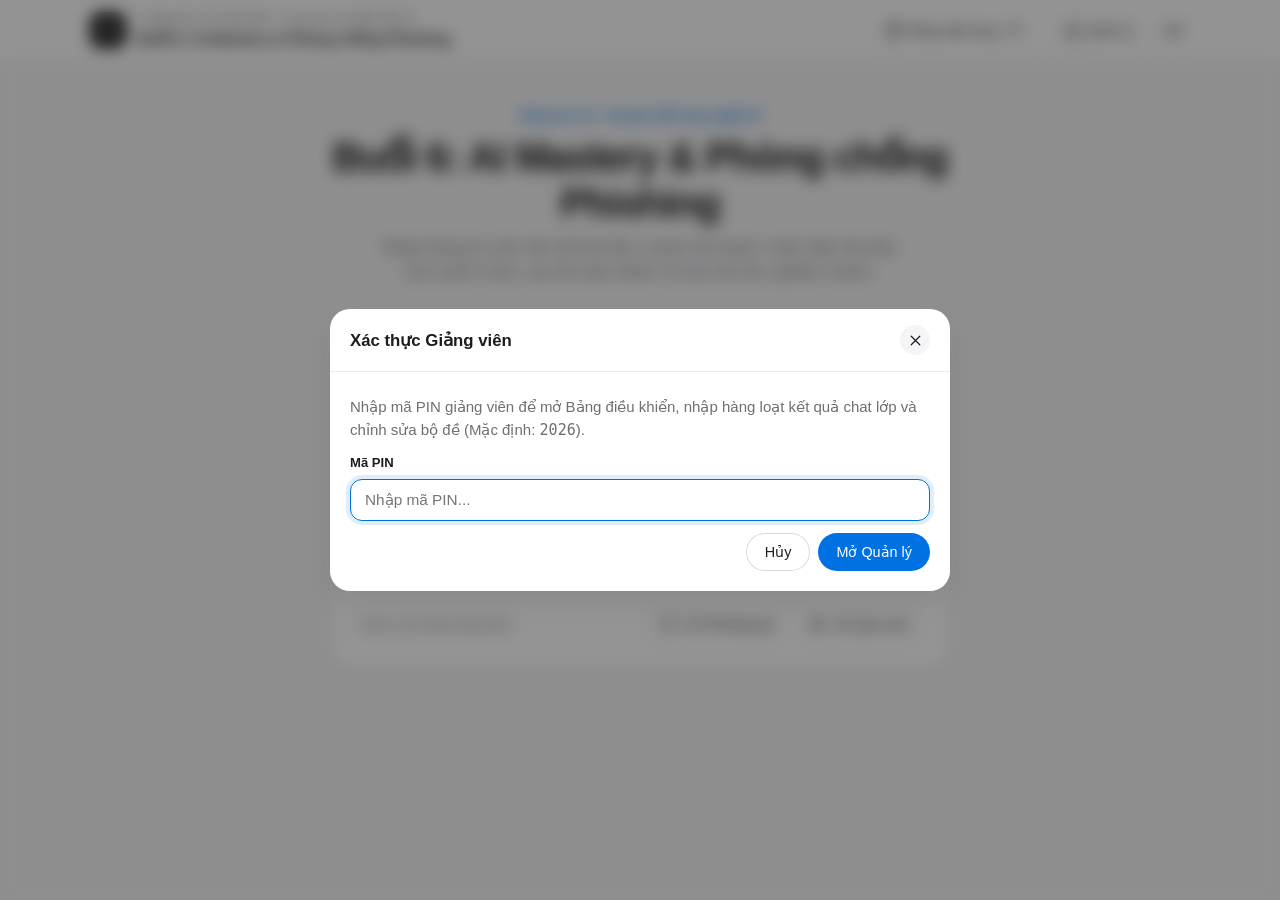
==== commit b08e34c4: "Simulate destination browser/file screens on phishing clicks before grading, and enforce numeric-onl" ====
--- a/quanly.html
+++ b/quanly.html
@@ -53,6 +53,36 @@
     </div>
   </div>
 
+  <!-- SIMULATED DESTINATION BROWSER / FILE PREVIEW OVERLAY (Non-grading) -->
+  <div id="simScreenOverlay" class="sim-screen-overlay hidden" role="dialog" aria-modal="true" aria-labelledby="simScreenTabTitle">
+    <div class="sim-screen-window">
+      <div class="sim-screen-chrome">
+        <div class="sim-screen-dots">
+          <button type="button" class="sim-dot-close" id="btnSimDotClose" title="Đóng cửa sổ mô phỏng" aria-label="Đóng"></button>
+          <span class="sim-dot-yellow"></span>
+          <span class="sim-dot-green"></span>
+        </div>
+        <div class="sim-screen-tab">
+          <span id="simScreenTabTitle">Trình duyệt mô phỏng</span>
+        </div>
+        <span class="sim-screen-env-tag">Mô phỏng tương tác</span>
+      </div>
+      <div class="sim-screen-address-row">
+        <div class="sim-screen-omnibox">
+          <svg class="svg-icon" id="simScreenLockIcon" viewBox="0 0 24 24" fill="none" stroke="currentColor"><rect x="3" y="11" width="18" height="11" rx="2"/><path d="M7 11V7a5 5 0 0 1 10 0v4"/></svg>
+          <code id="simScreenUrl">https://...</code>
+        </div>
+      </div>
+      <div id="simScreenBody" class="sim-screen-body"></div>
+      <div class="sim-screen-footer">
+        <span class="sim-screen-hint">Quan sát kỹ địa chỉ trên thanh URL &amp; nội dung trang, sau đó quay lại chọn <strong>An toàn</strong> hoặc <strong>Chặn</strong>.</span>
+        <button type="button" class="btn btn-primary" id="btnCloseSimScreen">
+          <span>Đóng &amp; Quay lại đánh giá</span>
+        </button>
+      </div>
+    </div>
+  </div>
+
   <!-- APPLE FROSTED GLASS TOPBAR -->
   <header class="topbar">
     <div class="topbar-inner">
@@ -111,8 +141,8 @@
               <input type="text" id="inputPlayerName" class="input-apple" placeholder="Nguyễn Văn An" maxlength="60" autocomplete="name" />
             </div>
             <div class="form-group">
-              <label for="inputPlayerMssv">Mã số sinh viên (MSSV) <span class="req">*</span></label>
-              <input type="text" id="inputPlayerMssv" class="input-apple" placeholder="2224802010001" maxlength="30" />
+              <label for="inputPlayerMssv">Mã số sinh viên (MSSV - Chỉ nhập số) <span class="req">*</span></label>
+              <input type="text" inputmode="numeric" pattern="[0-9]*" id="inputPlayerMssv" class="input-apple" placeholder="2224802010001" maxlength="20" autocomplete="off" />
             </div>
           </div>
 
@@ -186,7 +216,7 @@
         <div class="phish-sim-column">
           <div class="sim-hint-bar">
             <svg class="svg-icon" viewBox="0 0 24 24" fill="none" stroke="currentColor"><circle cx="12" cy="12" r="10"/><line x1="12" y1="16" x2="12" y2="12"/><line x1="12" y1="8" x2="12.01" y2="8"/></svg>
-            <span>Kiểm tra kỹ người gửi, nội dung, tệp đính kèm và đường dẫn trước khi quyết định. Bấm nhầm bẫy sẽ kích hoạt cảnh báo ngay.</span>
+            <span>Bạn có thể bấm vào liên kết hoặc tệp đính kèm để xem màn hình mô phỏng thực tế, sau đó chọn <strong>An toàn</strong> hoặc <strong>Chặn</strong> để chấm điểm &amp; xem phân tích.</span>
           </div>
 
           <div class="sim-shell" id="phishSimShell">
--- a/styles.css
+++ b/styles.css
@@ -1677,6 +1677,254 @@
 .form-row-2 { display: grid; grid-template-columns: 1fr 1fr; gap: 10px; }
 
 /* ==========================================================================
+   SIMULATED DESTINATION SCREEN OVERLAY (Link / Attachment Preview)
+   ========================================================================== */
+.sim-screen-overlay {
+  position: fixed;
+  inset: 0;
+  z-index: 6500;
+  background: rgba(15, 23, 42, 0.56);
+  backdrop-filter: blur(8px);
+  display: grid;
+  place-items: center;
+  padding: 16px;
+}
+.sim-screen-overlay.hidden { display: none !important; }
+.sim-screen-window {
+  width: min(740px, 96vw);
+  max-height: 90vh;
+  background: #FFFFFF;
+  border-radius: 14px;
+  border: 1px solid rgba(0, 0, 0, 0.14);
+  box-shadow: 0 28px 70px rgba(0, 0, 0, 0.34);
+  display: flex;
+  flex-direction: column;
+  overflow: hidden;
+  animation: breachPop 0.18s ease-out;
+}
+.sim-screen-chrome {
+  background: #E8EAED;
+  padding: 10px 14px 0 14px;
+  display: flex;
+  align-items: flex-end;
+  gap: 12px;
+  border-bottom: 1px solid #D2D5DA;
+}
+.sim-screen-dots {
+  display: flex;
+  align-items: center;
+  gap: 7px;
+  padding-bottom: 10px;
+}
+.sim-screen-dots span,
+.sim-screen-dots button {
+  width: 12px;
+  height: 12px;
+  border-radius: 50%;
+  border: none;
+  padding: 0;
+}
+.sim-dot-close { background: #FF5F57; cursor: pointer; }
+.sim-dot-close:hover { filter: brightness(0.9); }
+.sim-dot-yellow { background: #FEBC2E; }
+.sim-dot-green { background: #28C840; }
+.sim-screen-tab {
+  background: #FFFFFF;
+  color: #1D1D1F;
+  font-size: 0.78rem;
+  font-weight: 600;
+  padding: 7px 14px;
+  border-radius: 9px 9px 0 0;
+  border: 1px solid #D2D5DA;
+  border-bottom: none;
+  max-width: 300px;
+  white-space: nowrap;
+  overflow: hidden;
+  text-overflow: ellipsis;
+}
+.sim-screen-env-tag {
+  margin-left: auto;
+  margin-bottom: 8px;
+  font-size: 0.7rem;
+  font-weight: 600;
+  color: #5F6368;
+  background: rgba(255, 255, 255, 0.75);
+  padding: 2px 8px;
+  border-radius: 999px;
+}
+.sim-screen-address-row {
+  background: #FFFFFF;
+  padding: 8px 14px;
+  border-bottom: 1px solid #E5E7EB;
+}
+.sim-screen-omnibox {
+  background: #F1F3F4;
+  border-radius: 999px;
+  padding: 6px 12px;
+  display: flex;
+  align-items: center;
+  gap: 8px;
+  font-size: 0.82rem;
+  color: #202124;
+}
+.sim-screen-omnibox .svg-icon { width: 14px; height: 14px; flex-shrink: 0; color: #5F6368; }
+.sim-screen-omnibox code {
+  font-family: ui-monospace, SFMono-Regular, Menlo, monospace;
+  font-size: 0.8rem;
+  word-break: break-all;
+  color: #1D1D1F;
+}
+.sim-screen-body {
+  padding: 20px;
+  overflow-y: auto;
+  background: #F8FAFC;
+  flex: 1;
+}
+.sim-screen-footer {
+  padding: 12px 18px;
+  background: #FFFFFF;
+  border-top: 1px solid var(--line);
+  display: flex;
+  align-items: center;
+  justify-content: space-between;
+  gap: 12px;
+  flex-wrap: wrap;
+}
+.sim-screen-hint { font-size: 0.82rem; color: var(--muted); }
+
+/* Fake / Official Page Cards inside Simulator */
+.sim-page-card {
+  background: #FFFFFF;
+  border: 1px solid #E2E8F0;
+  border-radius: 12px;
+  overflow: hidden;
+  box-shadow: 0 4px 16px rgba(15, 23, 42, 0.05);
+}
+.sim-page-banner {
+  background: linear-gradient(135deg, #004E98, #0071E3);
+  color: #FFFFFF;
+  padding: 16px 20px;
+  display: flex;
+  align-items: center;
+  justify-content: space-between;
+  gap: 10px;
+}
+.sim-page-banner.is-urgent { background: linear-gradient(135deg, #1D4ED8, #2563EB); }
+.sim-page-banner.is-safe { background: linear-gradient(135deg, #0F5132, #198754); }
+.sim-page-body { padding: 18px 20px; }
+.sim-page-body h4 { margin: 0 0 6px; font-size: 1.04rem; color: #0F172A; }
+.sim-page-body p { margin: 0 0 12px; font-size: 0.9rem; color: #475569; line-height: 1.5; }
+.sim-fake-form-grid {
+  display: grid;
+  grid-template-columns: 1fr 1fr;
+  gap: 10px;
+  margin: 12px 0 14px;
+}
+.sim-fake-field label {
+  display: block;
+  font-size: 0.76rem;
+  font-weight: 600;
+  color: #334155;
+  margin-bottom: 4px;
+}
+.sim-fake-field input {
+  width: 100%;
+  padding: 8px 10px;
+  border: 1px solid #CBD5E1;
+  border-radius: 8px;
+  font-size: 0.85rem;
+  background: #F8FAFC;
+}
+.sim-fake-submit {
+  width: 100%;
+  padding: 10px 16px;
+  border-radius: 9px;
+  border: none;
+  background: #0071E3;
+  color: #FFFFFF;
+  font-weight: 600;
+  font-size: 0.92rem;
+  cursor: pointer;
+}
+.sim-fake-submit:hover { background: #005BB5; }
+
+/* Fake Excel Protected View */
+.sim-excel-bar {
+  background: #217346;
+  color: #FFFFFF;
+  padding: 10px 16px;
+  font-size: 0.84rem;
+  font-weight: 600;
+  display: flex;
+  justify-content: space-between;
+  align-items: center;
+}
+.sim-excel-macro-warn {
+  background: #FFF3CD;
+  border-bottom: 1px solid #FFE69C;
+  padding: 10px 16px;
+  display: flex;
+  align-items: center;
+  justify-content: space-between;
+  gap: 10px;
+  flex-wrap: wrap;
+  font-size: 0.83rem;
+  color: #664D03;
+}
+.sim-btn-enable-macro {
+  background: #FFFFFF;
+  border: 1px solid #997404;
+  color: #664D03;
+  font-weight: 700;
+  font-size: 0.78rem;
+  padding: 5px 12px;
+  border-radius: 6px;
+  cursor: pointer;
+}
+.sim-btn-enable-macro:hover { background: #FFECB5; }
+.sim-excel-sheet {
+  padding: 14px 16px;
+  font-family: ui-monospace, SFMono-Regular, Menlo, monospace;
+  font-size: 0.78rem;
+  color: #475569;
+  background: #FFFFFF;
+}
+.sim-excel-blur {
+  margin-top: 8px;
+  padding: 14px;
+  border: 1px dashed #CBD5E1;
+  border-radius: 8px;
+  background: #F8FAFC;
+  text-align: center;
+  color: #64748B;
+}
+
+/* Inline Simulated Alert triggered when interacting inside fake page */
+.sim-breach-inline-warn {
+  margin-top: 14px;
+  background: #FEF2F2;
+  border: 1.5px solid #DC2626;
+  border-radius: 10px;
+  padding: 14px 16px;
+  color: #7F1D1D;
+}
+.sim-breach-inline-warn h5 { margin: 0 0 6px; font-size: 0.94rem; color: #B91C1C; }
+.sim-breach-inline-warn ul { margin: 6px 0 0 18px; padding: 0; font-size: 0.84rem; }
+
+/* Safe Portal preview elements */
+.sim-safe-meta-list {
+  list-style: none;
+  margin: 12px 0 0;
+  padding: 12px 14px;
+  background: #F0FDF4;
+  border: 1px solid #BBF7D0;
+  border-radius: 9px;
+  font-size: 0.85rem;
+  color: #166534;
+}
+.sim-safe-meta-list li + li { margin-top: 5px; }
+
+/* ==========================================================================
    RESPONSIVE
    ========================================================================== */
 @media (max-width: 900px) {
@@ -1684,7 +1932,7 @@
 }
 
 @media (max-width: 640px) {
-  .form-row-entry, .quiz-options-grid, .phish-action-bar, .result-stats-grid, .podium-grid, .settings-grid, .form-row-2 {
+  .form-row-entry, .quiz-options-grid, .phish-action-bar, .result-stats-grid, .podium-grid, .settings-grid, .form-row-2, .sim-fake-form-grid {
     grid-template-columns: 1fr;
   }
   .stage-preview-row { flex-direction: column; align-items: flex-start; }
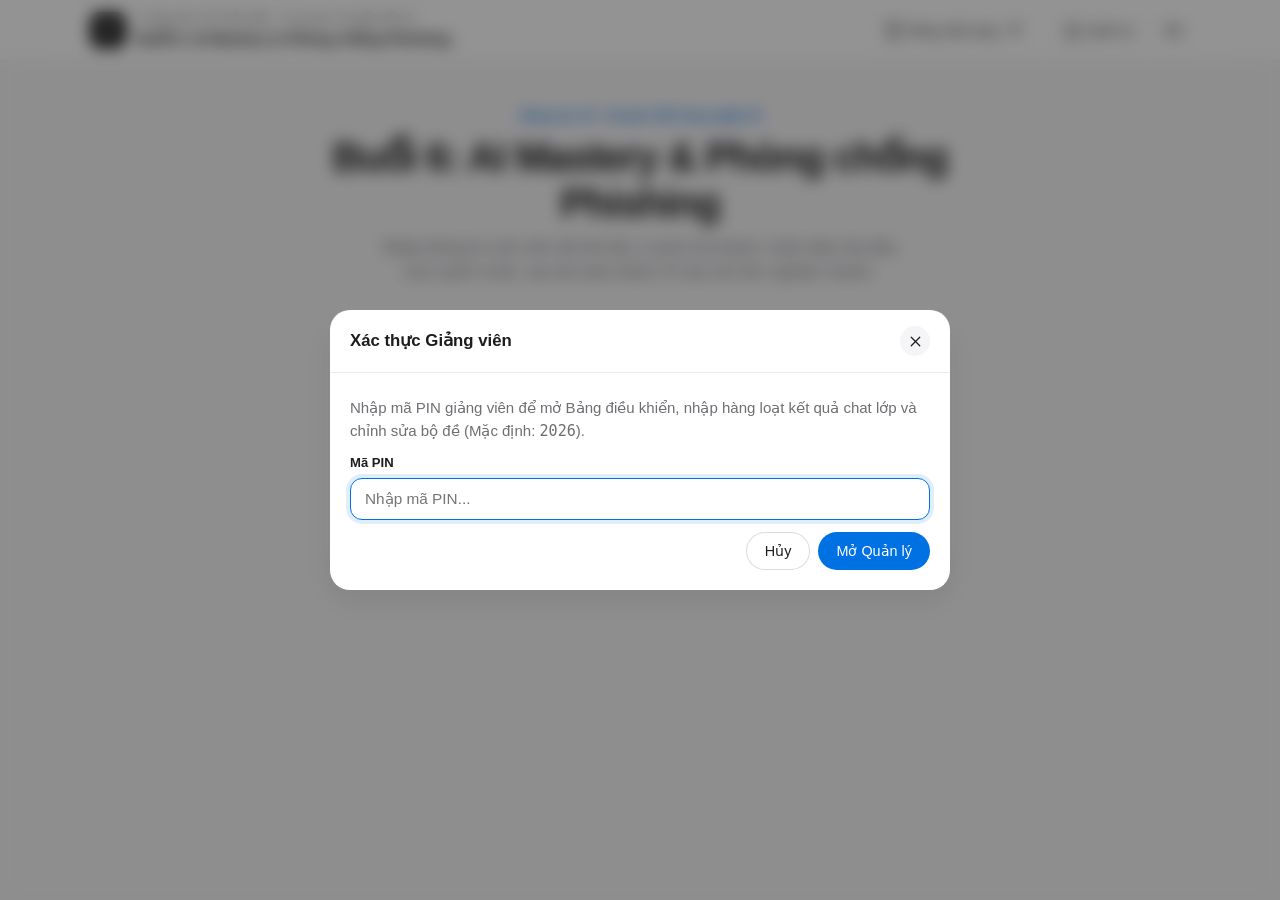
==== commit cd7f0d5b: "Align Name/MSSV row, remove stage preview bar, and polish mobile/desktop responsive grid" ====
--- a/quanly.html
+++ b/quanly.html
@@ -141,26 +141,8 @@
               <input type="text" id="inputPlayerName" class="input-apple" placeholder="Nguyễn Văn An" maxlength="60" autocomplete="name" />
             </div>
             <div class="form-group">
-              <label for="inputPlayerMssv">Mã số sinh viên (MSSV - Chỉ nhập số) <span class="req">*</span></label>
+              <label for="inputPlayerMssv">MSSV (chỉ nhập số) <span class="req">*</span></label>
               <input type="text" inputmode="numeric" pattern="[0-9]*" id="inputPlayerMssv" class="input-apple" placeholder="2224802010001" maxlength="20" autocomplete="off" />
-            </div>
-          </div>
-
-          <div class="stage-preview-row">
-            <div class="stage-chip">
-              <span class="stage-num">1</span>
-              <div>
-                <strong>Phần 1 · Phishing Simulator</strong>
-                <span class="muted-inline"><span id="countComboPhish">6</span> tình huống thực tế</span>
-              </div>
-            </div>
-            <svg class="svg-icon stage-arrow" viewBox="0 0 24 24" fill="none" stroke="currentColor"><line x1="5" y1="12" x2="19" y2="12"/><polyline points="12 5 19 12 12 19"/></svg>
-            <div class="stage-chip">
-              <span class="stage-num">2</span>
-              <div>
-                <strong>Phần 2 · Quiz Nhanh</strong>
-                <span class="muted-inline"><span id="countComboQuiz">10</span> câu hỏi Buổi 6</span>
-              </div>
             </div>
           </div>
 
--- a/styles.css
+++ b/styles.css
@@ -370,19 +370,26 @@
 
 .form-row-entry {
   display: grid;
-  grid-template-columns: 1.25fr 1fr;
-  gap: 14px;
-  margin-bottom: 18px;
+  grid-template-columns: 1fr 1fr;
+  align-items: end;
+  gap: 16px;
+  margin-bottom: 20px;
 }
 
 .form-group { margin-bottom: 12px; }
-.form-row-entry .form-group { margin-bottom: 0; }
+.form-row-entry .form-group { margin-bottom: 0; min-width: 0; }
 .form-group label {
   display: block;
   font-size: 0.82rem;
   font-weight: 600;
   color: var(--ink);
   margin-bottom: 6px;
+  line-height: 1.35;
+}
+.form-row-entry .form-group label {
+  white-space: nowrap;
+  overflow: hidden;
+  text-overflow: ellipsis;
 }
 .req { color: var(--red); }
 
@@ -1932,9 +1939,27 @@
 }
 
 @media (max-width: 640px) {
+  .topbar-inner { padding: 10px 14px; gap: 8px; }
+  .brand-school { display: none; }
+  .brand-title { font-size: 0.88rem; }
+  .btn-top { padding: 6px 11px; font-size: 0.78rem; }
+  .main-wrap { padding: 18px 14px 48px; }
+  .entry-shell { margin-top: 6px; }
+  .entry-hero { margin-bottom: 18px; }
+  .entry-hero h1 { font-size: 1.55rem; }
+  .entry-sub { font-size: 0.9rem; }
+  .entry-card { padding: 20px 18px; }
   .form-row-entry, .quiz-options-grid, .phish-action-bar, .result-stats-grid, .podium-grid, .settings-grid, .form-row-2, .sim-fake-form-grid {
     grid-template-columns: 1fr;
   }
+  .btn-block-xl { padding: 14px 16px; font-size: 0.92rem; }
+  .entry-secondary-modes { flex-direction: column; align-items: stretch; gap: 10px; }
+  .sec-label { text-align: center; }
+  .sec-btns { width: 100%; display: grid; grid-template-columns: 1fr 1fr; gap: 8px; }
+  .btn-ghost-pill { justify-content: center; width: 100%; }
+  .hud-bar { padding: 12px 14px; }
+  .hud-metrics { width: 100%; display: grid; grid-template-columns: repeat(3, 1fr); gap: 8px; }
+  .metric-pill { min-width: 0; padding: 6px 8px; }
   .stage-preview-row { flex-direction: column; align-items: flex-start; }
   .stage-arrow { transform: rotate(90deg); }
   .card { padding: 18px; }
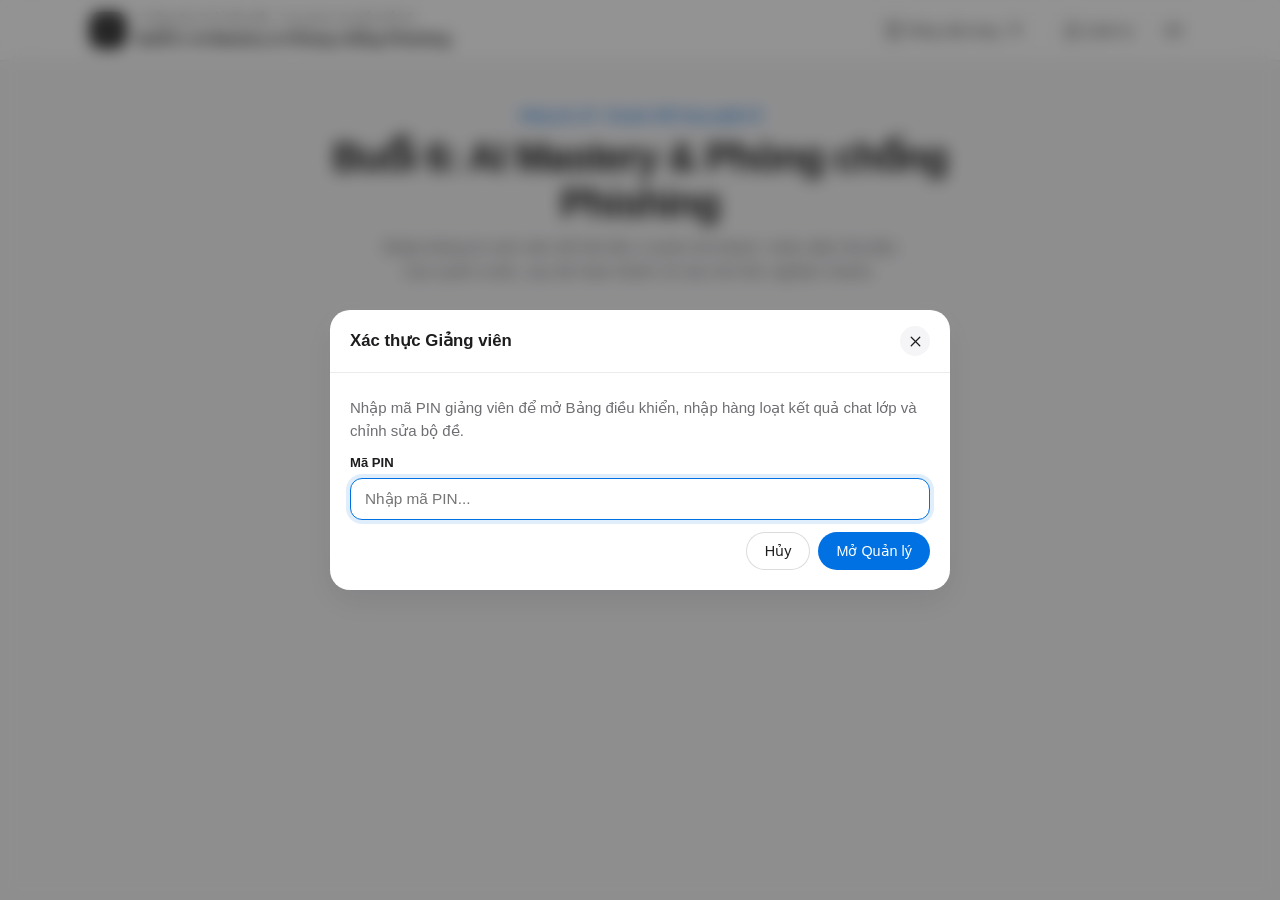
==== commit 403af57e: "Update teacher PIN to 868626 and remove PIN hint from modal and settings" ====
--- a/quanly.html
+++ b/quanly.html
@@ -478,7 +478,7 @@
             </div>
             <div class="form-group">
               <label for="setTeacherPin">Mã PIN Giảng viên (để trống nếu tắt hỏi PIN)</label>
-              <input type="text" id="setTeacherPin" class="input-std" placeholder="Mặc định: 2026" />
+              <input type="text" id="setTeacherPin" class="input-std" placeholder="Nhập mã PIN giảng viên..." />
             </div>
             <div class="form-group">
               <label for="setEndpoint">Google Apps Script URL (BXH Online - tùy chọn)</label>
